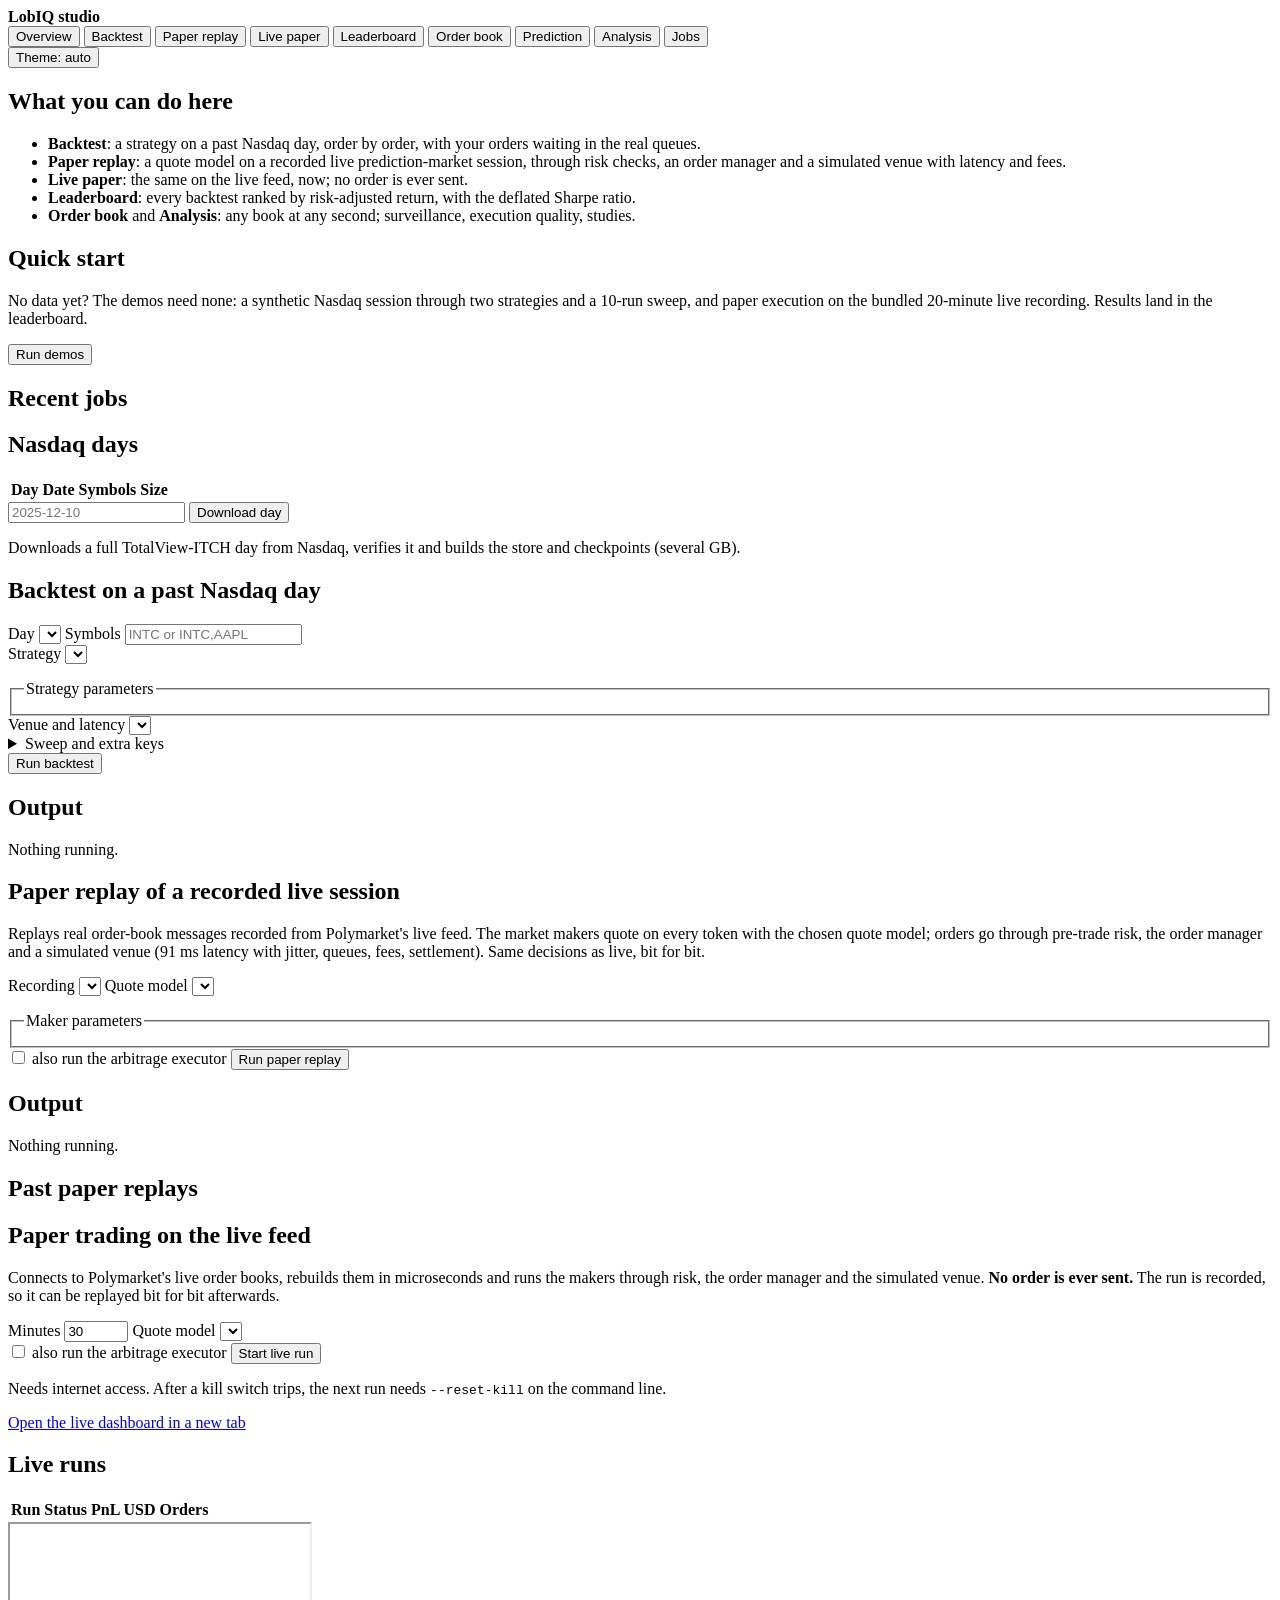
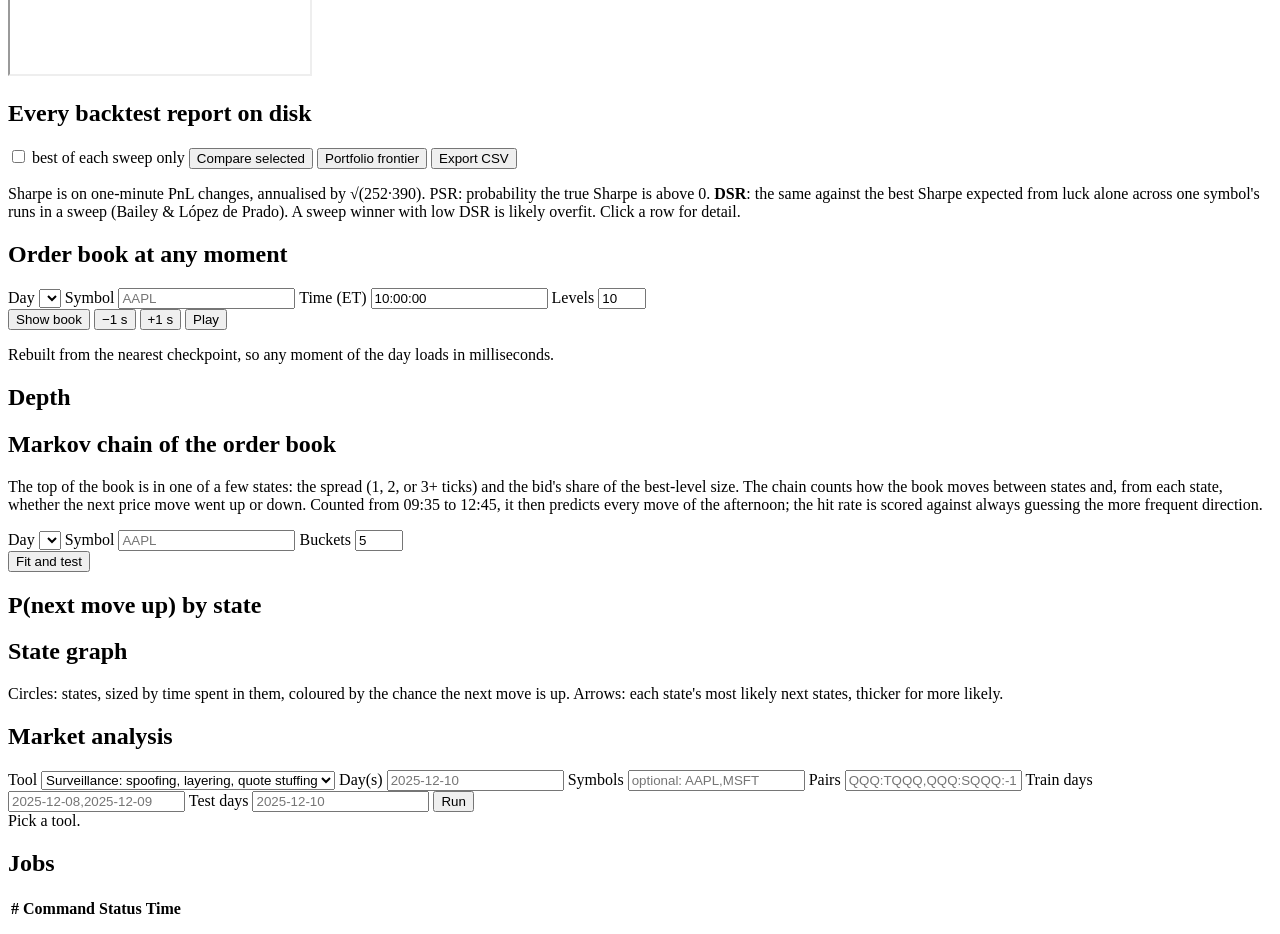
==== studio/static/index.html @ 7c045ea9 "Add a Markov chain of the book and a Markowitz portfolio frontier itch_markov fits state-to-directio" ====
<!doctype html>
<html lang="en">
<head>
<meta charset="utf-8">
<meta name="viewport" content="width=device-width,initial-scale=1">
<title>LobIQ studio</title>
<link rel="stylesheet" href="static/style.css">
</head>
<body>
<header>
  <strong class="brand">LobIQ <span class="muted">studio</span></strong>
  <nav id="tabs">
    <button data-tab="overview" class="on">Overview</button>
    <button data-tab="backtest">Backtest</button>
    <button data-tab="paper">Paper replay</button>
    <button data-tab="live">Live paper</button>
    <button data-tab="leaderboard">Leaderboard</button>
    <button data-tab="book">Order book</button>
    <button data-tab="predict">Prediction</button>
    <button data-tab="analysis">Analysis</button>
    <button data-tab="jobs">Jobs <span id="running" class="pill" hidden></span></button>
  </nav>
  <button type="button" id="theme" class="theme" title="Switch theme">Theme: auto</button>
</header>
<main>

<section id="overview" class="tab on">
  <div id="warn" class="banner" hidden></div>
  <div id="setup" class="panel" hidden>
    <h2>Build the tools first</h2>
    <p>The studio drives the C++ tools; until they are built it can only browse reports already on disk.
      The tools need Linux (or a Linux container). Pick one:</p>
    <ol class="steps">
      <li><b>No install:</b> open the repository in GitHub Codespaces (the badge in the README). The container builds
        everything; then run <code>hft demo &amp;&amp; hft studio</code> and open the forwarded port 8000.</li>
      <li><b>Windows:</b> <code>wsl --install -d Ubuntu</code>, restart, then inside Ubuntu:
        <code>sudo apt install g++ cmake ninja-build git curl zip unzip pkg-config libssl-dev python3</code>, clone the repo,
        set <code>VCPKG_ROOT</code> to a vcpkg checkout, <code>cmake --preset release &amp;&amp; cmake --build build/release</code>,
        <code>export PATH="$PWD/scripts:$PATH"</code>, <code>hft studio</code>. Windows' browser reaches it at http://127.0.0.1:8000/.</li>
      <li><b>Docker or Podman:</b> <code>docker run --rm -p 8000:8000 ghcr.io/yash-awasthi/lobiq hft studio --bind 0.0.0.0</code></li>
      <li><b>Linux:</b> the same cmake commands, or a release archive (<code>bin/hft studio</code>).</li>
    </ol>
  </div>
  <div class="cards" id="cards"></div>
  <div class="grid2">
    <div class="panel">
      <h2>What you can do here</h2>
      <ul class="plain guide">
        <li><b>Backtest</b>: a strategy on a past Nasdaq day, order by order, with your orders waiting in the real queues.</li>
        <li><b>Paper replay</b>: a quote model on a recorded live prediction-market session, through risk checks,
          an order manager and a simulated venue with latency and fees.</li>
        <li><b>Live paper</b>: the same on the live feed, now; no order is ever sent.</li>
        <li><b>Leaderboard</b>: every backtest ranked by risk-adjusted return, with the deflated Sharpe ratio.</li>
        <li><b>Order book</b> and <b>Analysis</b>: any book at any second; surveillance, execution quality, studies.</li>
      </ul>
    </div>
    <div class="panel">
      <h2>Quick start</h2>
      <p>No data yet? The demos need none: a synthetic Nasdaq session through two strategies and a 10-run sweep,
        and paper execution on the bundled 20-minute live recording. Results land in the leaderboard.</p>
      <button id="demo">Run demos</button>
      <h2>Recent jobs</h2>
      <ul id="recent" class="plain"></ul>
    </div>
  </div>
  <div class="panel">
    <h2>Nasdaq days</h2>
    <table id="days"><thead><tr><th>Day</th><th>Date</th><th class="n">Symbols</th><th class="n">Size</th><th></th></tr></thead><tbody></tbody></table>
    <form id="get-form" class="row">
      <input name="days" placeholder="2025-12-10" pattern="[0-9S,\-]+" required aria-label="Days to download">
      <button>Download day</button>
    </form>
    <p class="muted">Downloads a full TotalView-ITCH day from Nasdaq, verifies it and builds the store and checkpoints (several GB).</p>
  </div>
</section>

<section id="backtest" class="tab">
  <div class="grid2">
    <form id="bt-form" class="panel">
      <h2>Backtest on a past Nasdaq day</h2>
      <div class="row wrap">
        <label class="grow">Day <select name="day" required></select></label>
        <label class="grow">Symbols <input name="symbols" placeholder="INTC or INTC,AAPL" required pattern="[A-Za-z0-9.,]+"></label>
      </div>
      <label>Strategy <select name="strategy" required></select></label>
      <p id="strat-help" class="muted"></p>
      <label id="arg-label" hidden>Argument <input name="arg" placeholder="policy.bin"></label>
      <fieldset><legend>Strategy parameters</legend><div id="bt-params" class="params"></div></fieldset>
      <label>Venue and latency <select name="venue"></select></label>
      <details>
        <summary>Sweep and extra keys</summary>
        <label>Sweep <span class="muted">key=v1,v2,... one per line; every combination runs in parallel</span>
          <textarea name="sweeps" rows="2" placeholder="threshold=0.2,0.4,0.6&#10;size=100,200"></textarea></label>
        <label>Extra keys <span class="muted">key=value, one per line; override anything above</span>
          <textarea name="extra" rows="3" placeholder="max_position=1000&#10;hysteresis_ticks=1"></textarea></label>
      </details>
      <button>Run backtest</button>
    </form>
    <div class="panel">
      <h2>Output</h2>
      <div id="bt-status" class="muted">Nothing running.</div>
      <pre id="bt-log" class="log"></pre>
      <div id="bt-result"></div>
    </div>
  </div>
</section>

<section id="paper" class="tab">
  <div class="grid2">
    <form id="paper-form" class="panel">
      <h2>Paper replay of a recorded live session</h2>
      <p class="muted">Replays real order-book messages recorded from Polymarket's live feed. The market makers quote on
        every token with the chosen quote model; orders go through pre-trade risk, the order manager and a simulated venue
        (91 ms latency with jitter, queues, fees, settlement). Same decisions as live, bit for bit.</p>
      <label>Recording <select name="recording" required></select></label>
      <label>Quote model <select name="quoter"></select></label>
      <p id="quoter-help" class="muted"></p>
      <fieldset><legend>Maker parameters</legend><div id="paper-params" class="params"></div></fieldset>
      <label class="inline"><input type="checkbox" name="arb"> also run the arbitrage executor</label>
      <button>Run paper replay</button>
    </form>
    <div class="panel">
      <h2>Output</h2>
      <div id="paper-status" class="muted">Nothing running.</div>
      <pre id="paper-log" class="log"></pre>
      <div id="paper-result"></div>
    </div>
  </div>
  <div class="panel">
    <h2>Past paper replays</h2>
    <div class="scroll" id="paper-list"></div>
  </div>
</section>

<section id="live" class="tab">
  <div class="grid2">
    <form id="live-form" class="panel">
      <h2>Paper trading on the live feed</h2>
      <p>Connects to Polymarket's live order books, rebuilds them in microseconds and runs the makers through risk, the
        order manager and the simulated venue. <b>No order is ever sent.</b> The run is recorded, so it can be replayed
        bit for bit afterwards.</p>
      <div class="row wrap">
        <label>Minutes <input name="minutes" type="number" min="1" max="1440" value="30"></label>
        <label class="grow">Quote model <select name="quoter"></select></label>
      </div>
      <label class="inline"><input type="checkbox" name="arb"> also run the arbitrage executor</label>
      <button>Start live run</button>
      <p class="muted">Needs internet access. After a kill switch trips, the next run needs <code>--reset-kill</code> on the command line.</p>
      <p><a href="http://127.0.0.1:8088/" target="_blank" rel="noopener">Open the live dashboard in a new tab</a></p>
    </form>
    <div class="panel">
      <h2>Live runs</h2>
      <table id="runs"><thead><tr><th>Run</th><th>Status</th><th class="n">PnL USD</th><th class="n">Orders</th><th></th></tr></thead><tbody></tbody></table>
    </div>
  </div>
  <div class="panel"><iframe id="dash" title="live dashboard" src="about:blank"></iframe></div>
</section>

<section id="leaderboard" class="tab">
  <div class="panel">
    <div class="row between">
      <h2>Every backtest report on disk</h2>
      <div class="row">
        <label class="inline"><input type="checkbox" id="lb-best"> best of each sweep only</label>
        <button type="button" id="lb-compare">Compare selected</button>
        <button type="button" id="lb-frontier">Portfolio frontier</button>
        <button type="button" id="lb-csv">Export CSV</button>
      </div>
    </div>
    <p class="muted">Sharpe is on one-minute PnL changes, annualised by &radic;(252&middot;390). PSR: probability the true
      Sharpe is above 0. <b>DSR</b>: the same against the best Sharpe expected from luck alone across one symbol's
      runs in a sweep (Bailey &amp; L&oacute;pez de Prado). A sweep winner with low DSR is likely overfit. Click a row for detail.</p>
    <div class="scroll" id="lb-wrap"></div>
  </div>
  <div id="compare" class="panel" hidden></div>
  <div id="frontier" class="panel" hidden></div>
  <div id="detail" class="panel" hidden></div>
</section>

<section id="book" class="tab">
  <div class="grid2">
    <form id="book-form" class="panel">
      <h2>Order book at any moment</h2>
      <label>Day <select name="day" required></select></label>
      <label>Symbol <input name="symbol" placeholder="AAPL" required pattern="[A-Za-z0-9.]+"></label>
      <label>Time (ET) <input name="time" value="10:00:00" required pattern="\d{2}:\d{2}:\d{2}(\.\d{1,9})?"></label>
      <label>Levels <input name="levels" type="number" min="1" max="99" value="10"></label>
      <div class="row">
        <button>Show book</button>
        <button type="button" id="book-prev" title="one second earlier">&minus;1 s</button>
        <button type="button" id="book-next" title="one second later">+1 s</button>
        <button type="button" id="book-play">Play</button>
      </div>
      <p class="muted">Rebuilt from the nearest checkpoint, so any moment of the day loads in milliseconds.</p>
    </form>
    <div class="panel">
      <h2 id="book-title">Depth</h2>
      <p id="book-header" class="muted"></p>
      <div id="ladder"></div>
      <div id="book-stats" class="cards small"></div>
    </div>
  </div>
</section>

<section id="predict" class="tab">
  <div class="grid2">
    <form id="mk-form" class="panel">
      <h2>Markov chain of the order book</h2>
      <p class="muted">The top of the book is in one of a few states: the spread (1, 2, or 3+ ticks) and the bid's
        share of the best-level size. The chain counts how the book moves between states and, from each state,
        whether the next price move went up or down. Counted from 09:35 to 12:45, it then predicts every move of
        the afternoon; the hit rate is scored against always guessing the more frequent direction.</p>
      <div class="row wrap">
        <label class="grow">Day <select name="day" required></select></label>
        <label class="grow">Symbol <input name="symbol" placeholder="AAPL" required pattern="[A-Za-z0-9.]+"></label>
        <label>Buckets <input name="buckets" type="number" min="2" max="20" value="5"></label>
      </div>
      <button>Fit and test</button>
      <div id="mk-cards" class="cards small"></div>
    </form>
    <div class="panel">
      <h2>P(next move up) by state</h2>
      <div id="mk-heat"></div>
    </div>
  </div>
  <div class="panel">
    <h2>State graph</h2>
    <p class="muted">Circles: states, sized by time spent in them, coloured by the chance the next move is up.
      Arrows: each state's most likely next states, thicker for more likely.</p>
    <div id="mk-graph"></div>
  </div>
</section>

<section id="analysis" class="tab">
  <form id="an-form" class="panel">
    <h2>Market analysis</h2>
    <div class="row wrap">
      <label>Tool <select name="kind">
        <option value="surveil">Surveillance: spoofing, layering, quote stuffing</option>
        <option value="bestex">Execution quality (Rule 605 style)</option>
        <option value="replay">Replay every book, check invariants</option>
        <option value="leadlag">Lead-lag between products</option>
        <option value="study">Microstructure study, out of sample</option>
      </select></label>
      <label data-for="surveil bestex replay leadlag">Day(s) <input name="day" placeholder="2025-12-10"></label>
      <label data-for="surveil bestex">Symbols <input name="symbols" placeholder="optional: AAPL,MSFT"></label>
      <label data-for="leadlag">Pairs <input name="pairs" placeholder="QQQ:TQQQ,QQQ:SQQQ:-1"></label>
      <label data-for="study">Train days <input name="train" placeholder="2025-12-08,2025-12-09"></label>
      <label data-for="study">Test days <input name="test" placeholder="2025-12-10"></label>
      <button>Run</button>
    </div>
  </form>
  <div class="panel">
    <div id="an-status" class="muted">Pick a tool.</div>
    <div id="an-out" class="md"></div>
  </div>
</section>

<section id="jobs" class="tab">
  <div class="panel">
    <h2>Jobs</h2>
    <table id="jobtable"><thead><tr><th>#</th><th>Command</th><th>Status</th><th class="n">Time</th><th></th></tr></thead><tbody></tbody></table>
    <pre id="job-log" class="log"></pre>
  </div>
</section>

</main>
<script src="static/app.js"></script>
</body>
</html>
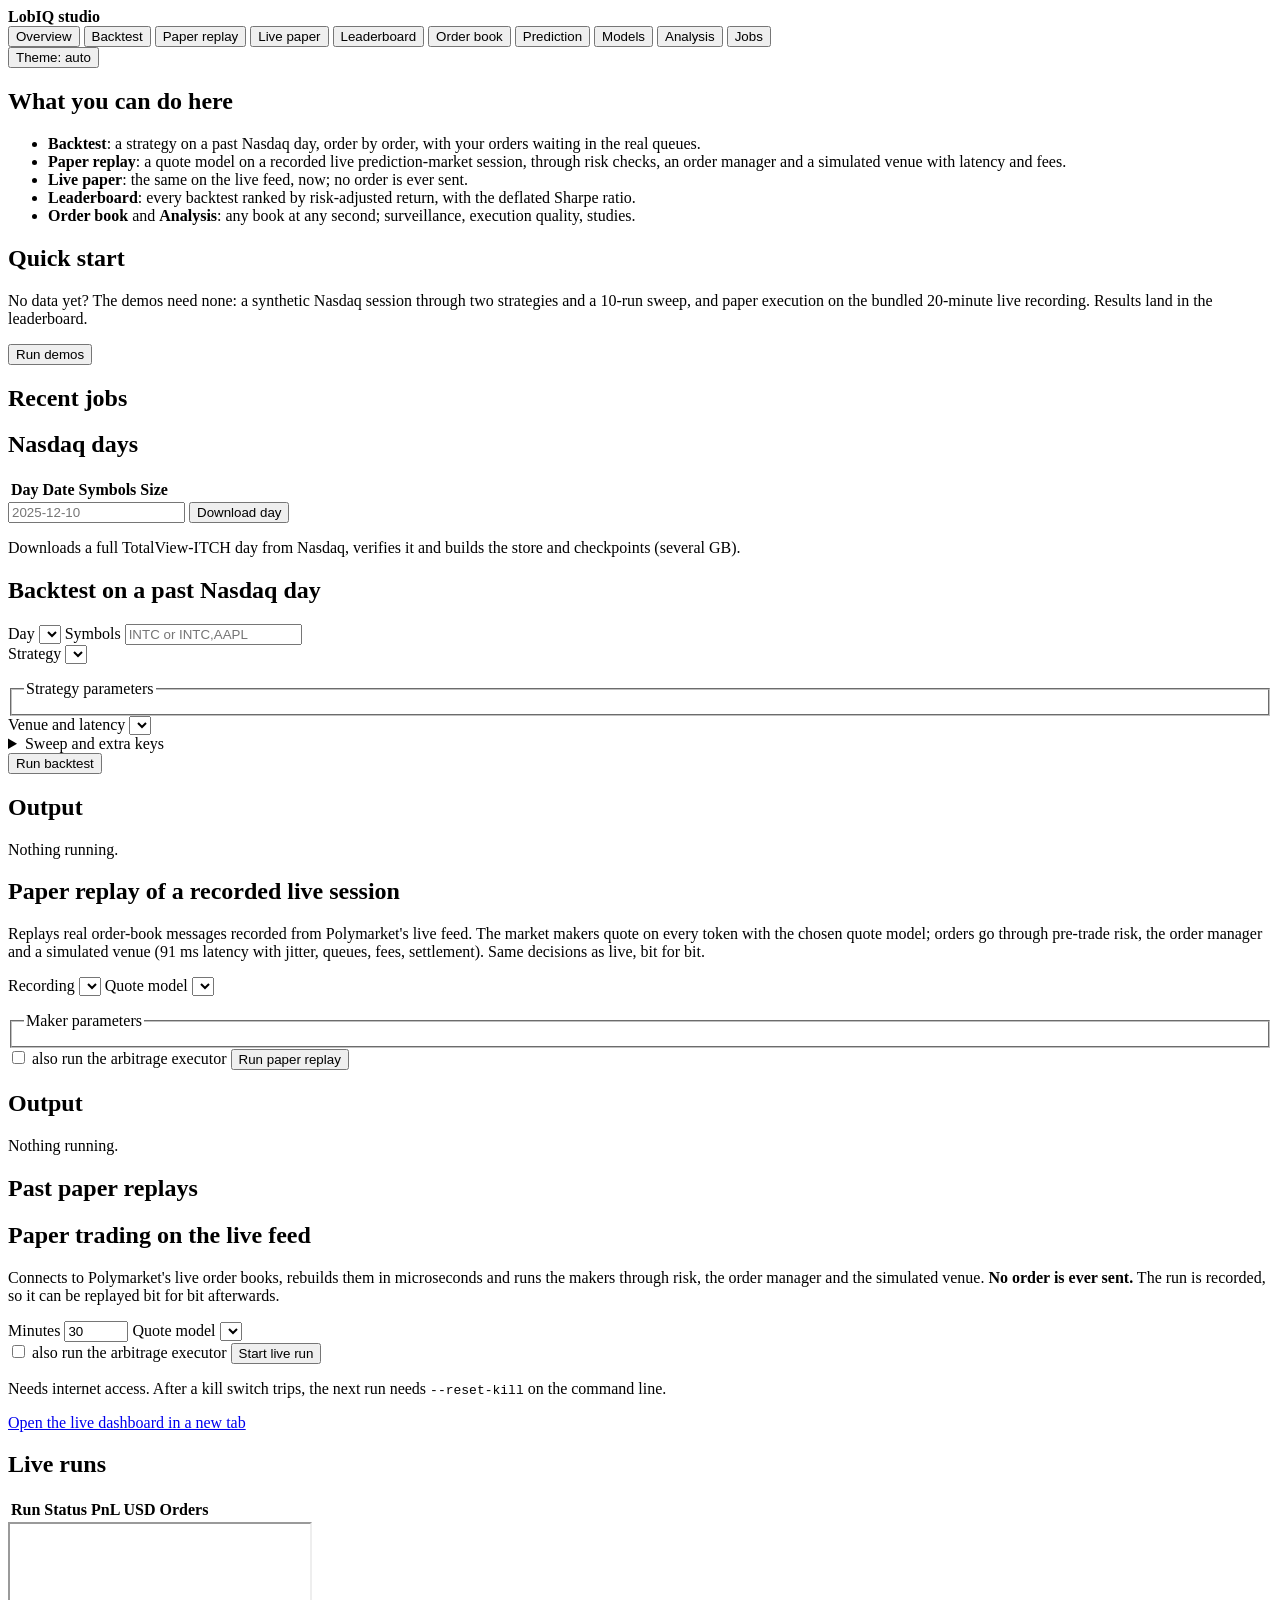
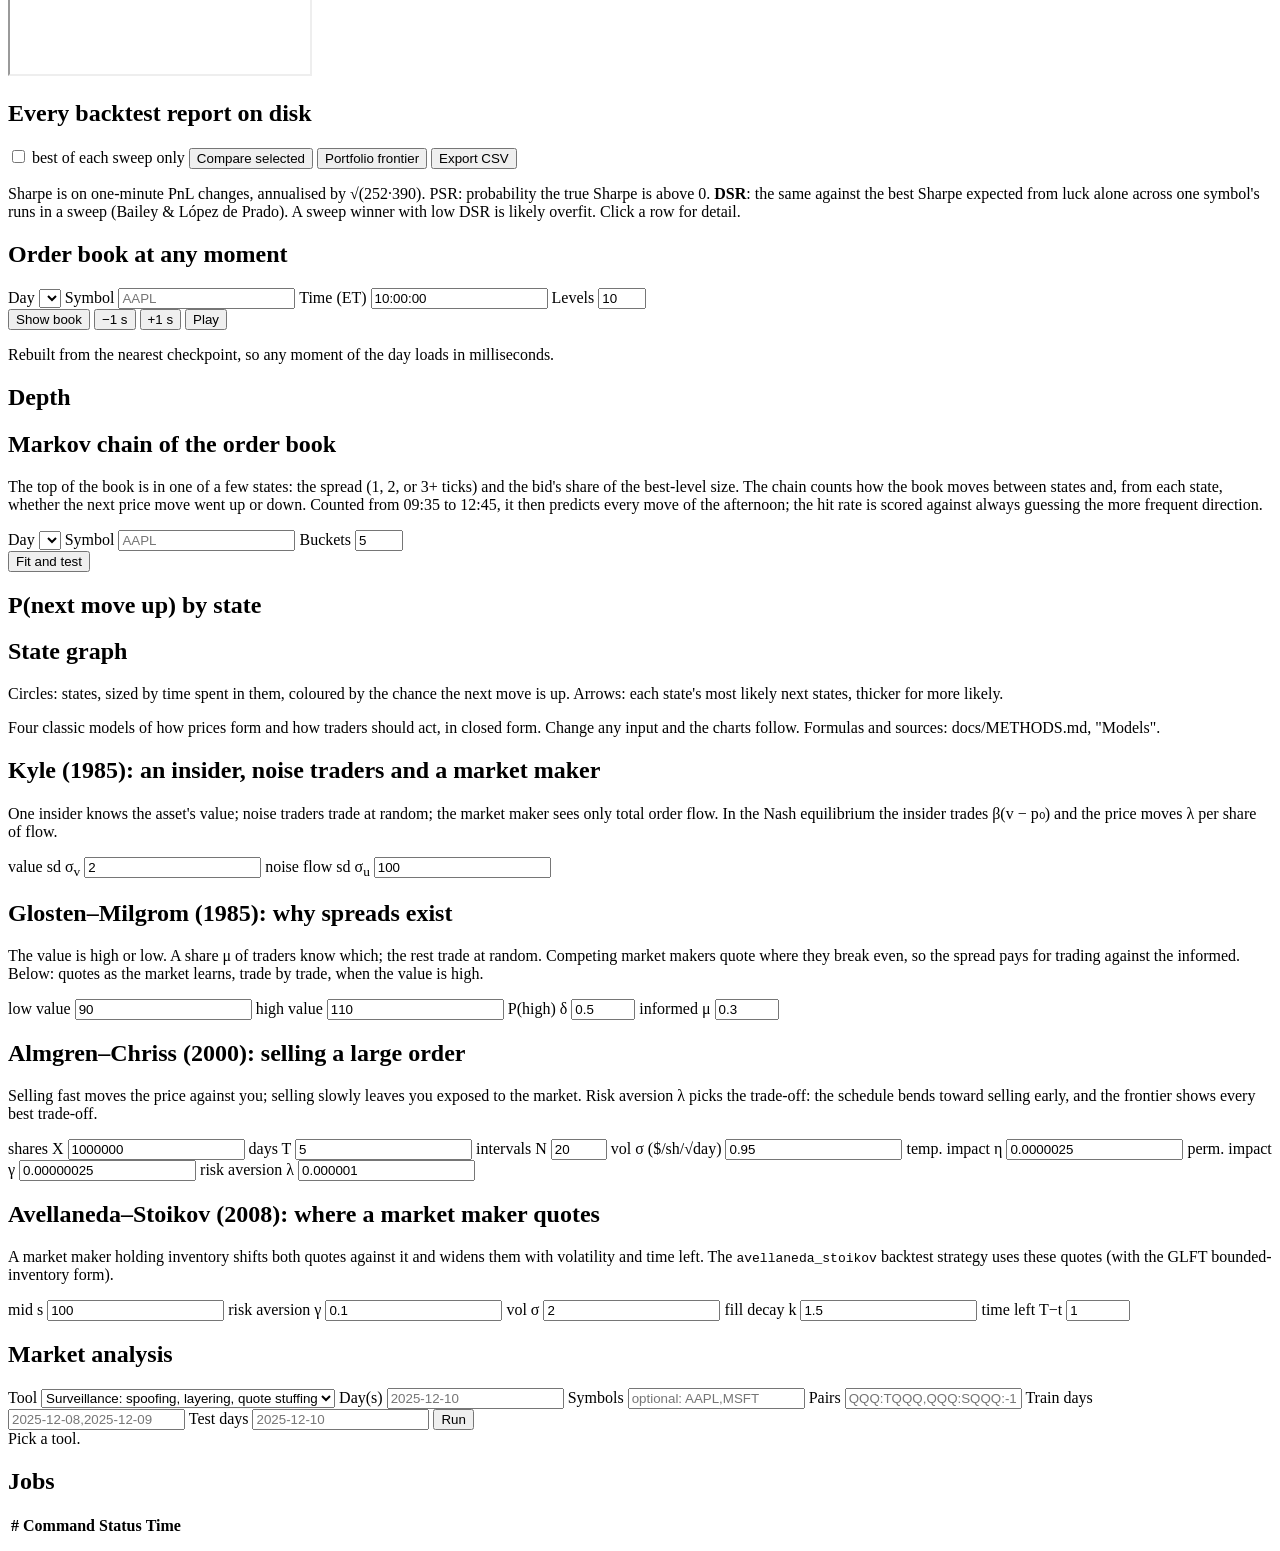
==== commit 397ae70c: "Rename the command to lobiq and add a Models tab Docs and UI say LobIQ (hft still works). Kyle, Glos" ====
--- a/studio/static/index.html
+++ b/studio/static/index.html
@@ -17,6 +17,7 @@
     <button data-tab="leaderboard">Leaderboard</button>
     <button data-tab="book">Order book</button>
     <button data-tab="predict">Prediction</button>
+    <button data-tab="models">Models</button>
     <button data-tab="analysis">Analysis</button>
     <button data-tab="jobs">Jobs <span id="running" class="pill" hidden></span></button>
   </nav>
@@ -32,13 +33,13 @@
       The tools need Linux (or a Linux container). Pick one:</p>
     <ol class="steps">
       <li><b>No install:</b> open the repository in GitHub Codespaces (the badge in the README). The container builds
-        everything; then run <code>hft demo &amp;&amp; hft studio</code> and open the forwarded port 8000.</li>
+        everything; then run <code>lobiq demo &amp;&amp; lobiq studio</code> and open the forwarded port 8000.</li>
       <li><b>Windows:</b> <code>wsl --install -d Ubuntu</code>, restart, then inside Ubuntu:
         <code>sudo apt install g++ cmake ninja-build git curl zip unzip pkg-config libssl-dev python3</code>, clone the repo,
         set <code>VCPKG_ROOT</code> to a vcpkg checkout, <code>cmake --preset release &amp;&amp; cmake --build build/release</code>,
-        <code>export PATH="$PWD/scripts:$PATH"</code>, <code>hft studio</code>. Windows' browser reaches it at http://127.0.0.1:8000/.</li>
-      <li><b>Docker or Podman:</b> <code>docker run --rm -p 8000:8000 ghcr.io/yash-awasthi/lobiq hft studio --bind 0.0.0.0</code></li>
-      <li><b>Linux:</b> the same cmake commands, or a release archive (<code>bin/hft studio</code>).</li>
+        <code>export PATH="$PWD/scripts:$PATH"</code>, <code>lobiq studio</code>. Windows' browser reaches it at http://127.0.0.1:8000/.</li>
+      <li><b>Docker or Podman:</b> <code>docker run --rm -p 8000:8000 ghcr.io/yash-awasthi/lobiq lobiq studio --bind 0.0.0.0</code></li>
+      <li><b>Linux:</b> the same cmake commands, or a release archive (<code>bin/lobiq studio</code>).</li>
     </ol>
   </div>
   <div class="cards" id="cards"></div>
@@ -228,6 +229,56 @@
     <p class="muted">Circles: states, sized by time spent in them, coloured by the chance the next move is up.
       Arrows: each state's most likely next states, thicker for more likely.</p>
     <div id="mk-graph"></div>
+  </div>
+</section>
+
+<section id="models" class="tab">
+  <p class="muted">Four classic models of how prices form and how traders should act, in closed form. Change any input
+    and the charts follow. Formulas and sources: docs/METHODS.md, "Models".</p>
+  <div class="grid2 even">
+    <form class="panel model" id="m-kyle">
+      <h2>Kyle (1985): an insider, noise traders and a market maker</h2>
+      <p class="muted">One insider knows the asset's value; noise traders trade at random; the market maker sees only total
+        order flow. In the Nash equilibrium the insider trades &beta;(v &minus; p&#8320;) and the price moves &lambda; per share of flow.</p>
+      <div class="params"><label>value sd &sigma;<sub>v</sub> <input name="sv" type="number" step="0.1" min="0.1" value="2"></label>
+        <label>noise flow sd &sigma;<sub>u</sub> <input name="su" type="number" step="10" min="1" value="100"></label></div>
+      <div class="cards small out"></div><div class="chart"></div>
+    </form>
+    <form class="panel model" id="m-gm">
+      <h2>Glosten&ndash;Milgrom (1985): why spreads exist</h2>
+      <p class="muted">The value is high or low. A share &mu; of traders know which; the rest trade at random. Competing market
+        makers quote where they break even, so the spread pays for trading against the informed. Below: quotes as the
+        market learns, trade by trade, when the value is high.</p>
+      <div class="params"><label>low value <input name="vl" type="number" value="90"></label>
+        <label>high value <input name="vh" type="number" value="110"></label>
+        <label>P(high) &delta; <input name="delta" type="number" step="0.05" min="0.01" max="0.99" value="0.5"></label>
+        <label>informed &mu; <input name="mu" type="number" step="0.05" min="0" max="1" value="0.3"></label></div>
+      <div class="cards small out"></div><div class="chart"></div>
+    </form>
+    <form class="panel model" id="m-ac">
+      <h2>Almgren&ndash;Chriss (2000): selling a large order</h2>
+      <p class="muted">Selling fast moves the price against you; selling slowly leaves you exposed to the market. Risk aversion
+        &lambda; picks the trade-off: the schedule bends toward selling early, and the frontier shows every best trade-off.</p>
+      <div class="params"><label>shares X <input name="X" type="number" step="100000" min="1000" value="1000000"></label>
+        <label>days T <input name="T" type="number" step="1" min="1" value="5"></label>
+        <label>intervals N <input name="N" type="number" step="1" min="2" max="200" value="20"></label>
+        <label>vol &sigma; ($/sh/&radic;day) <input name="sigma" type="number" step="0.05" value="0.95"></label>
+        <label>temp. impact &eta; <input name="eta" type="number" step="0.0000005" value="0.0000025"></label>
+        <label>perm. impact &gamma; <input name="gamma" type="number" step="0.00000005" value="0.00000025"></label>
+        <label>risk aversion &lambda; <input name="lambda" type="number" step="0.000001" value="0.000001"></label></div>
+      <div class="cards small out"></div><div class="chart"></div><div class="chart2"></div>
+    </form>
+    <form class="panel model" id="m-as">
+      <h2>Avellaneda&ndash;Stoikov (2008): where a market maker quotes</h2>
+      <p class="muted">A market maker holding inventory shifts both quotes against it and widens them with volatility and time
+        left. The <code>avellaneda_stoikov</code> backtest strategy uses these quotes (with the GLFT bounded-inventory form).</p>
+      <div class="params"><label>mid s <input name="s" type="number" value="100"></label>
+        <label>risk aversion &gamma; <input name="gamma" type="number" step="0.05" min="0.01" value="0.1"></label>
+        <label>vol &sigma; <input name="sigma" type="number" step="0.1" min="0" value="2"></label>
+        <label>fill decay k <input name="k" type="number" step="0.1" min="0.1" value="1.5"></label>
+        <label>time left T&minus;t <input name="tl" type="number" step="0.05" min="0" max="1" value="1"></label></div>
+      <div class="cards small out"></div><div class="chart"></div>
+    </form>
   </div>
 </section>
 
@@ -265,6 +316,7 @@
 </section>
 
 </main>
+<script src="static/models.js"></script>
 <script src="static/app.js"></script>
 </body>
 </html>
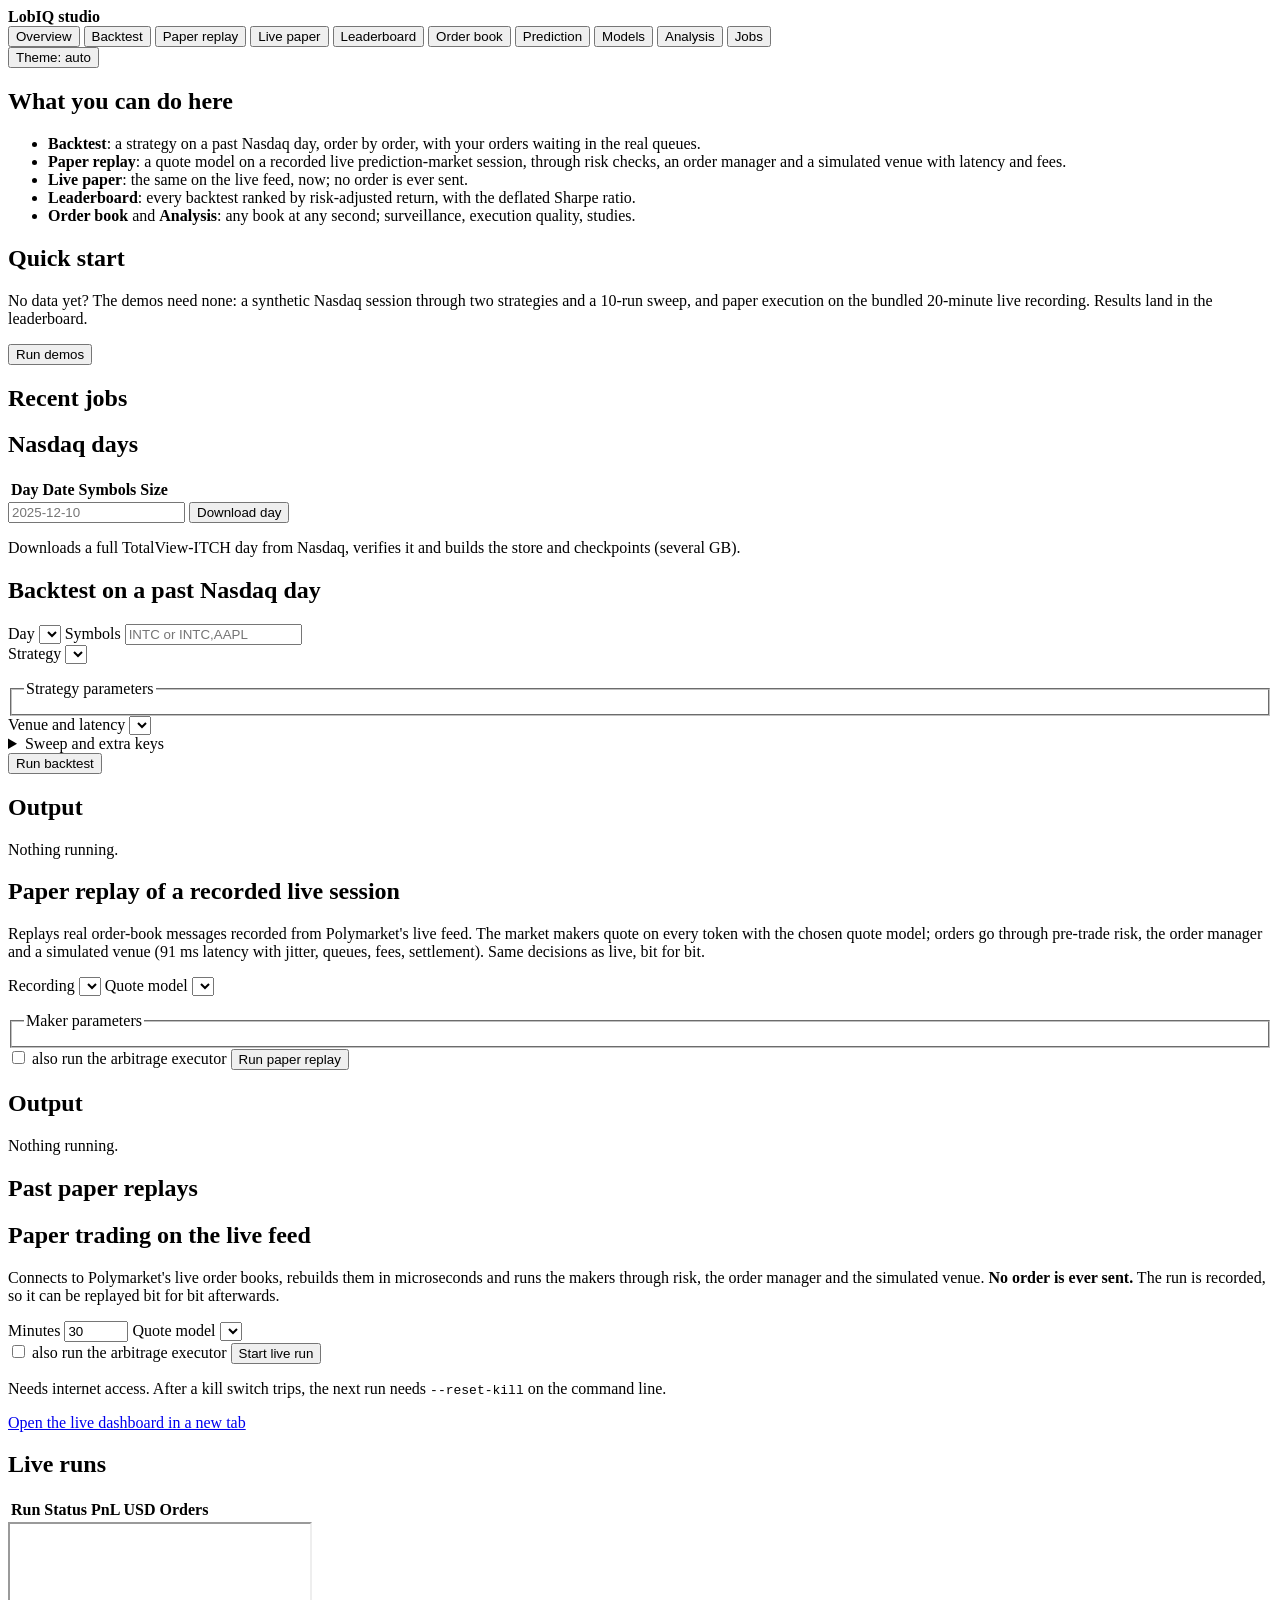
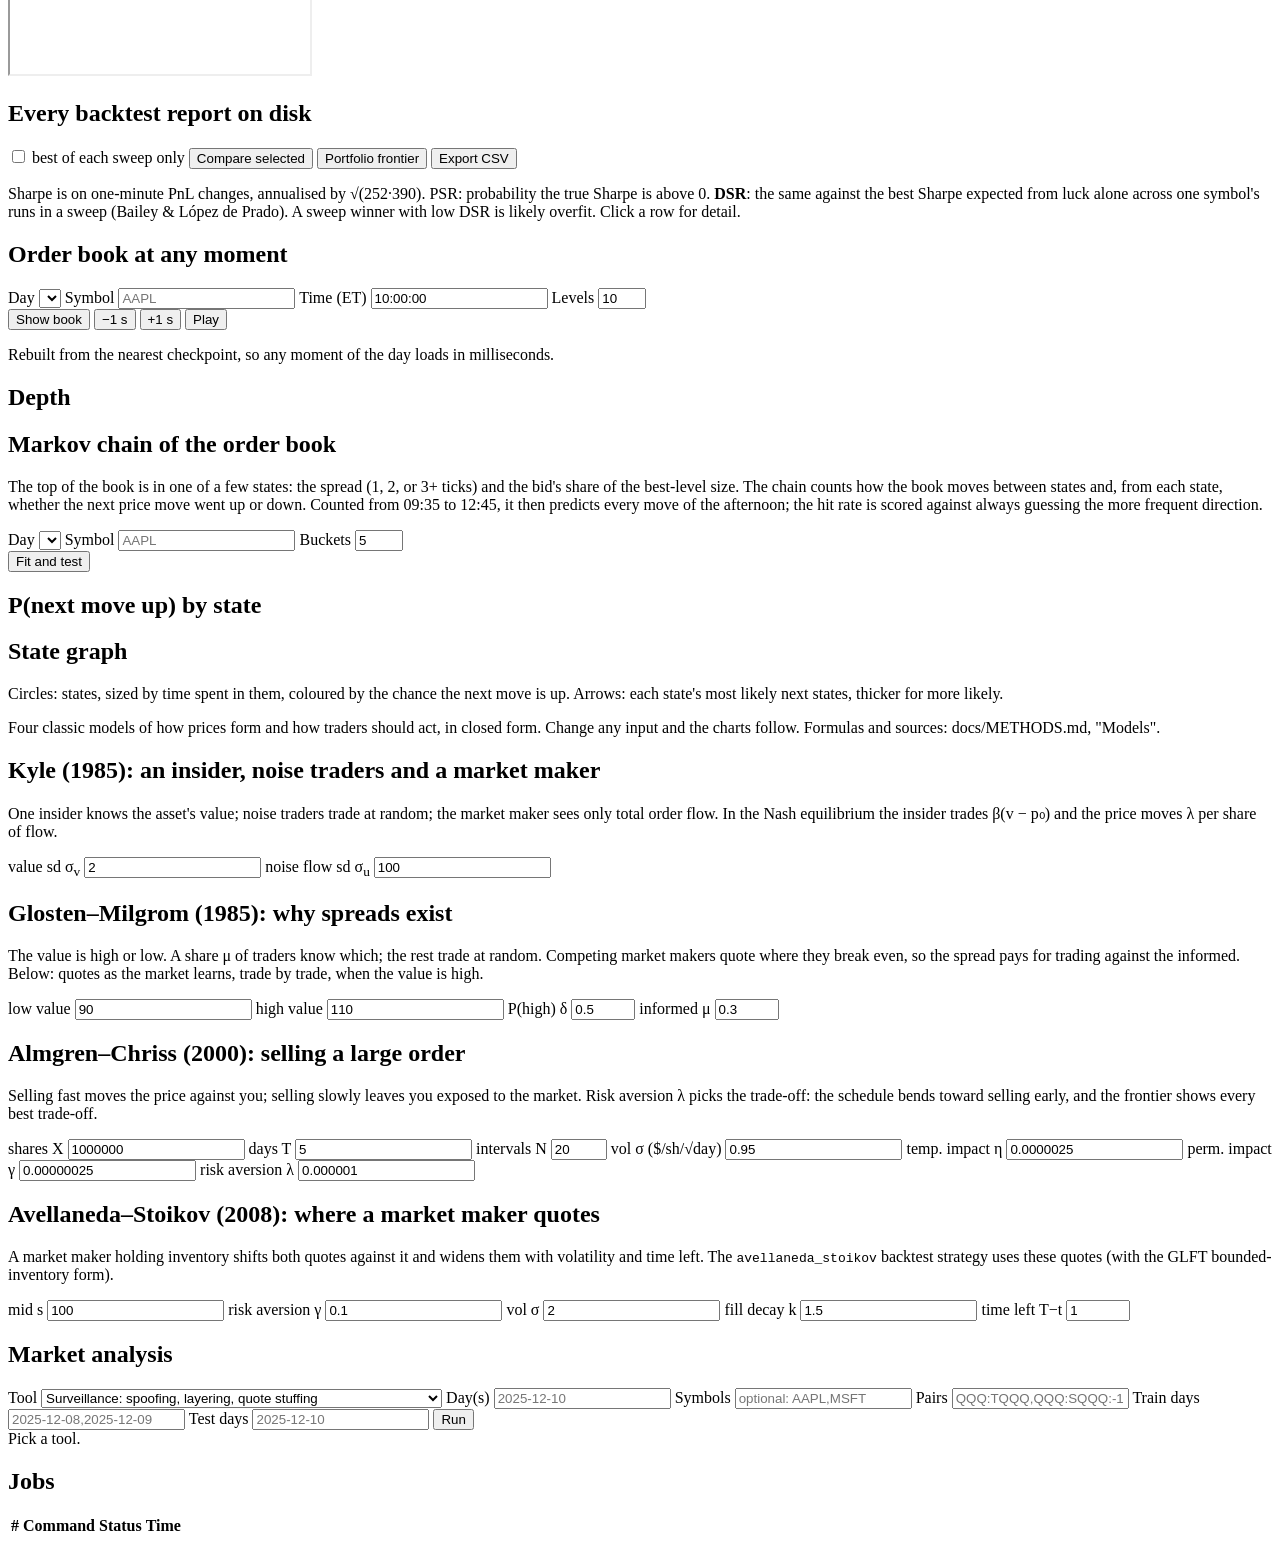
==== commit cd11ac44: "Add multi-level OFI and cross-impact (Cont, Cucuringu and Zhang 2023) itch_mlofi compares best-level" ====
--- a/studio/static/index.html
+++ b/studio/static/index.html
@@ -292,9 +292,10 @@
         <option value="replay">Replay every book, check invariants</option>
         <option value="leadlag">Lead-lag between products</option>
         <option value="study">Microstructure study, out of sample</option>
+        <option value="mlofi">Multi-level OFI and cross-impact (Cont, Cucuringu, Zhang 2023)</option>
       </select></label>
-      <label data-for="surveil bestex replay leadlag">Day(s) <input name="day" placeholder="2025-12-10"></label>
-      <label data-for="surveil bestex">Symbols <input name="symbols" placeholder="optional: AAPL,MSFT"></label>
+      <label data-for="surveil bestex replay leadlag mlofi">Day(s) <input name="day" placeholder="2025-12-10"></label>
+      <label data-for="surveil bestex mlofi">Symbols <input name="symbols" placeholder="optional: AAPL,MSFT"></label>
       <label data-for="leadlag">Pairs <input name="pairs" placeholder="QQQ:TQQQ,QQQ:SQQQ:-1"></label>
       <label data-for="study">Train days <input name="train" placeholder="2025-12-08,2025-12-09"></label>
       <label data-for="study">Test days <input name="test" placeholder="2025-12-10"></label>
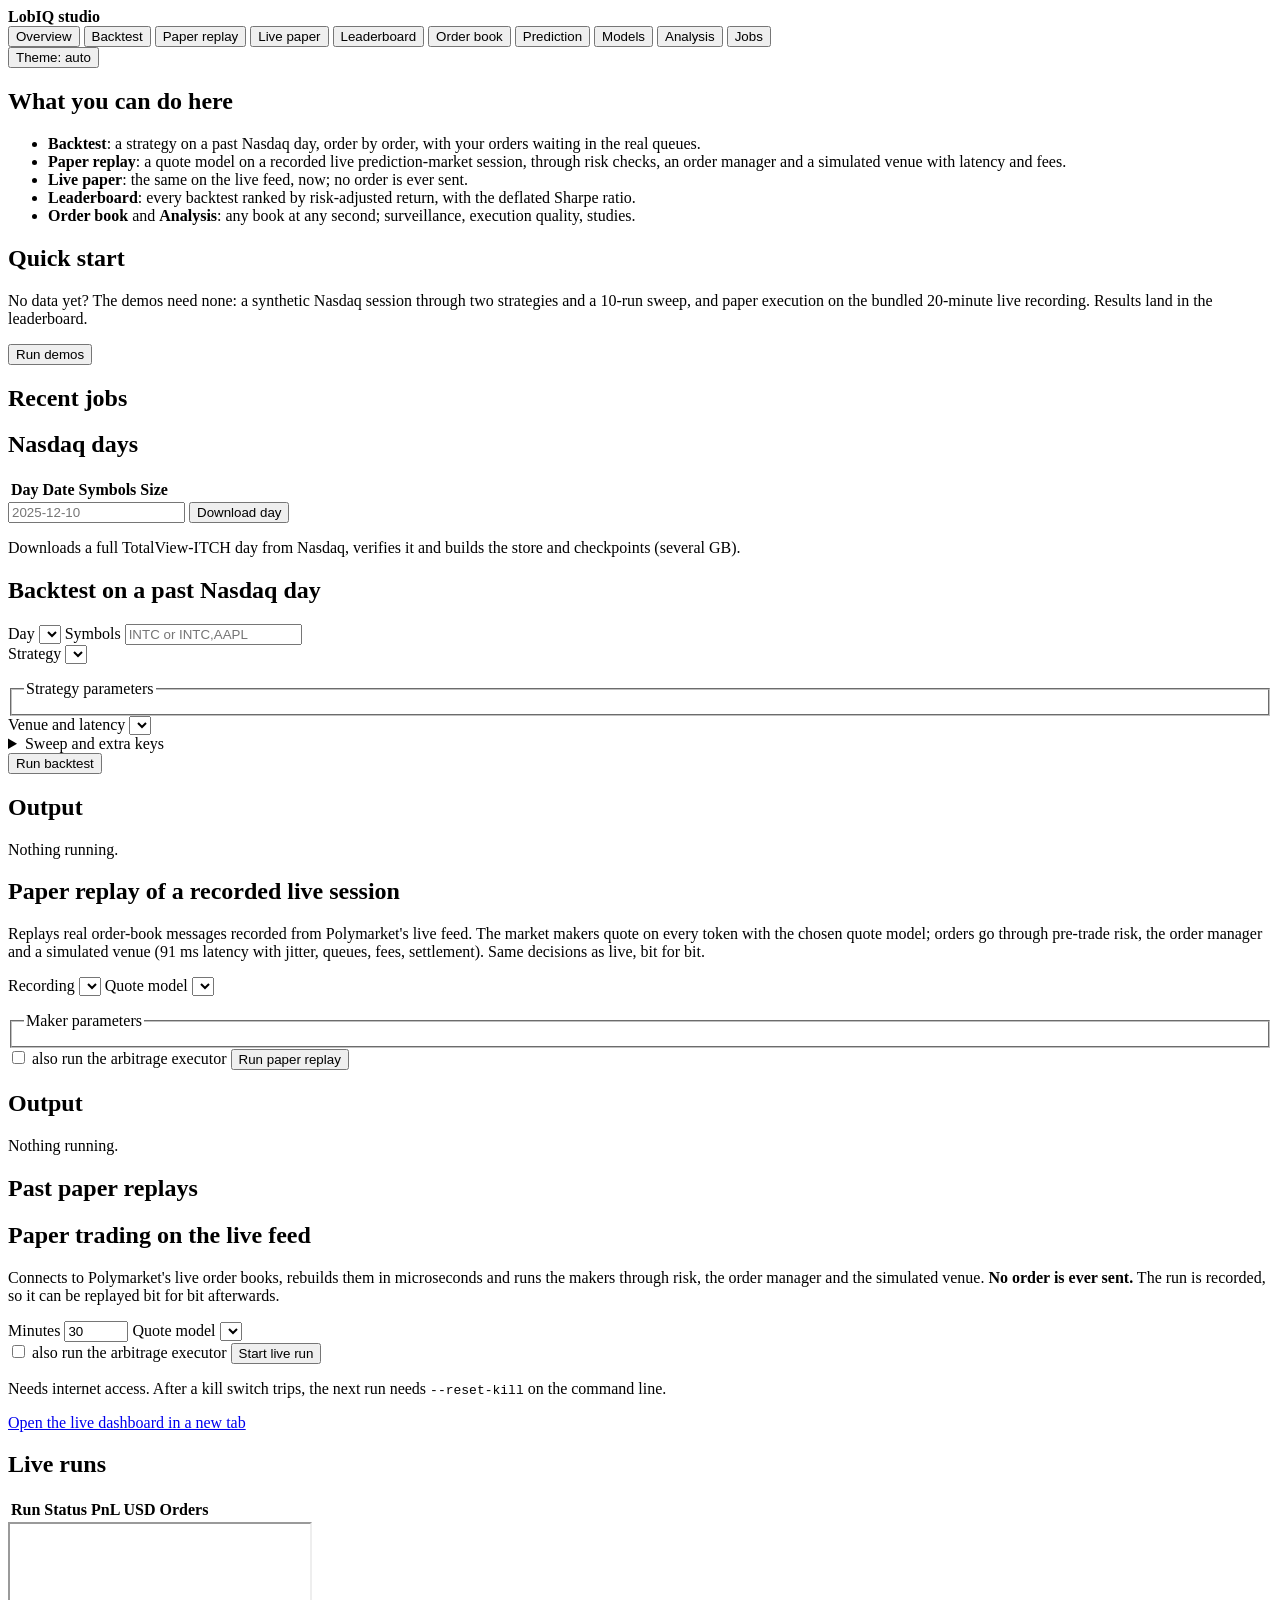
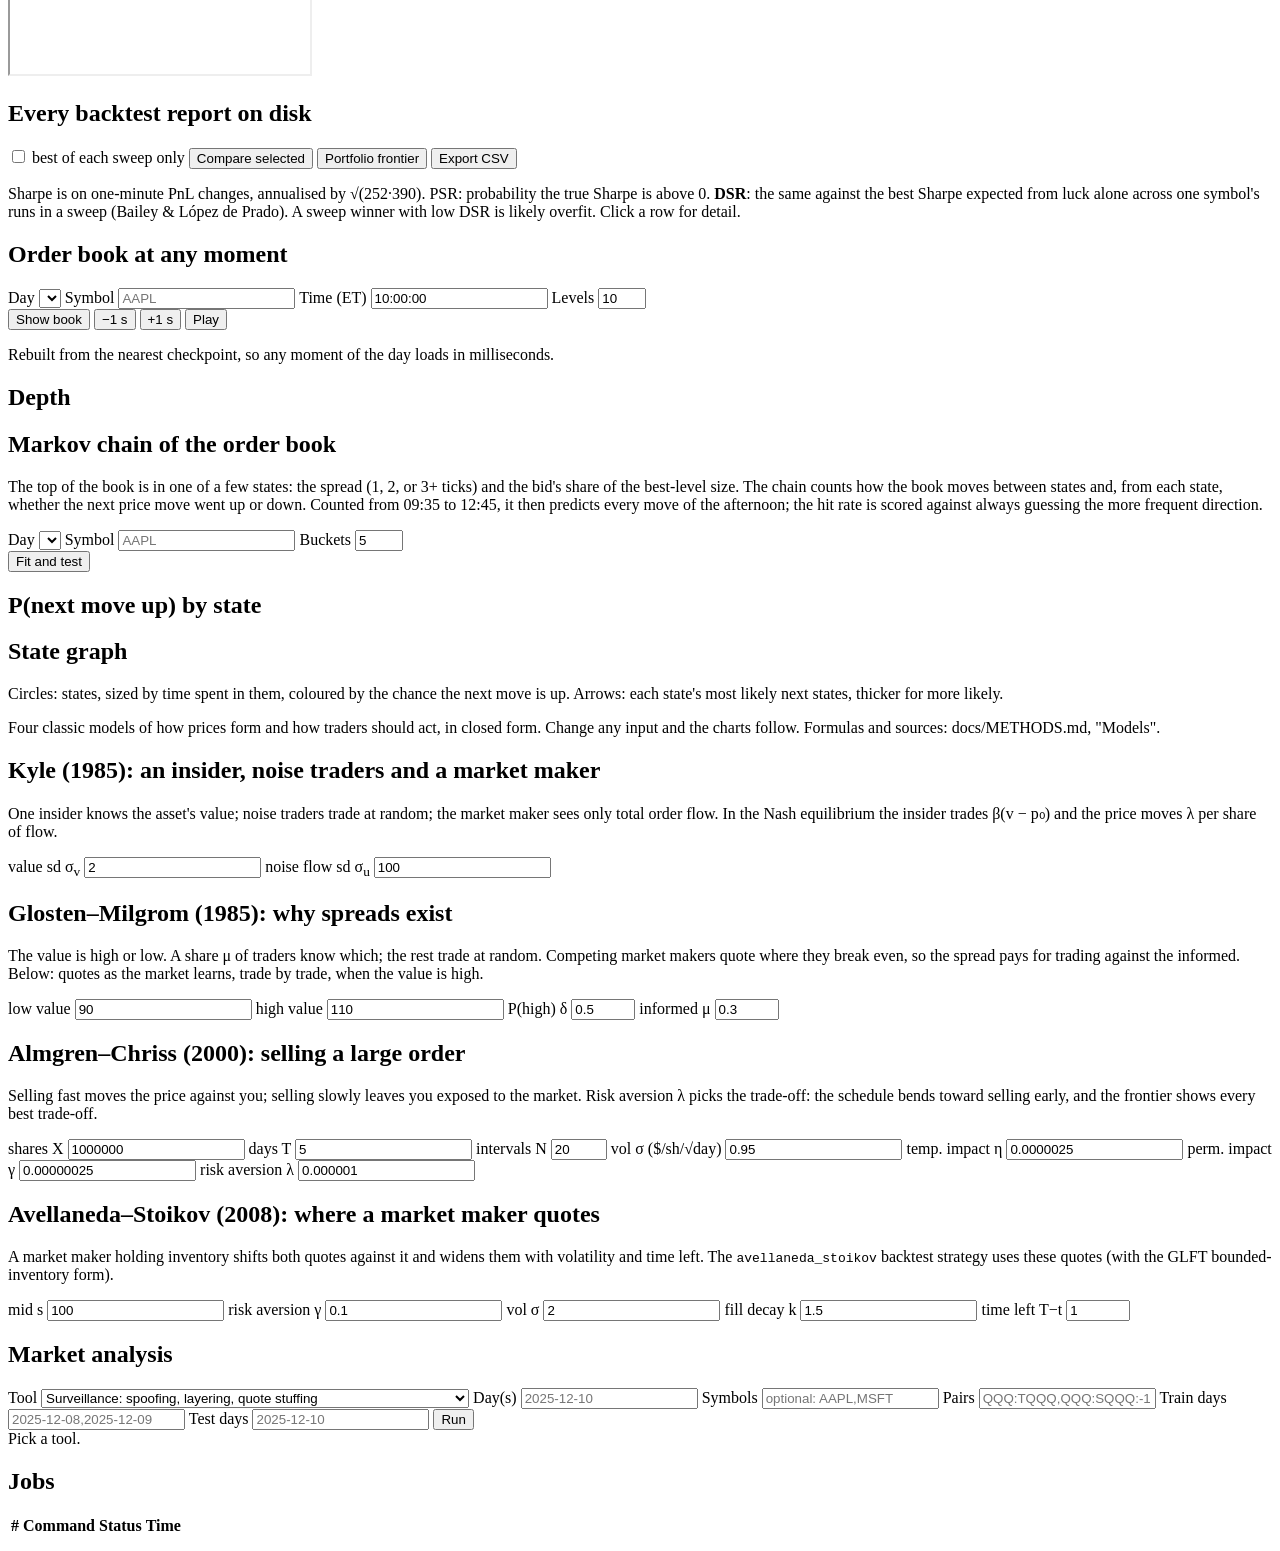
==== commit 639ecdf4: "Export stored ITCH days in LOBSTER format itch_lobster writes the message and orderbook files the de" ====
--- a/studio/static/index.html
+++ b/studio/static/index.html
@@ -293,9 +293,10 @@
         <option value="leadlag">Lead-lag between products</option>
         <option value="study">Microstructure study, out of sample</option>
         <option value="mlofi">Multi-level OFI and cross-impact (Cont, Cucuringu, Zhang 2023)</option>
+        <option value="lobster">Export to LOBSTER format (for LOBCAST, LOBFrame, DeepMarket)</option>
       </select></label>
-      <label data-for="surveil bestex replay leadlag mlofi">Day(s) <input name="day" placeholder="2025-12-10"></label>
-      <label data-for="surveil bestex mlofi">Symbols <input name="symbols" placeholder="optional: AAPL,MSFT"></label>
+      <label data-for="surveil bestex replay leadlag mlofi lobster">Day(s) <input name="day" placeholder="2025-12-10"></label>
+      <label data-for="surveil bestex mlofi lobster">Symbols <input name="symbols" placeholder="optional: AAPL,MSFT"></label>
       <label data-for="leadlag">Pairs <input name="pairs" placeholder="QQQ:TQQQ,QQQ:SQQQ:-1"></label>
       <label data-for="study">Train days <input name="train" placeholder="2025-12-08,2025-12-09"></label>
       <label data-for="study">Test days <input name="test" placeholder="2025-12-10"></label>
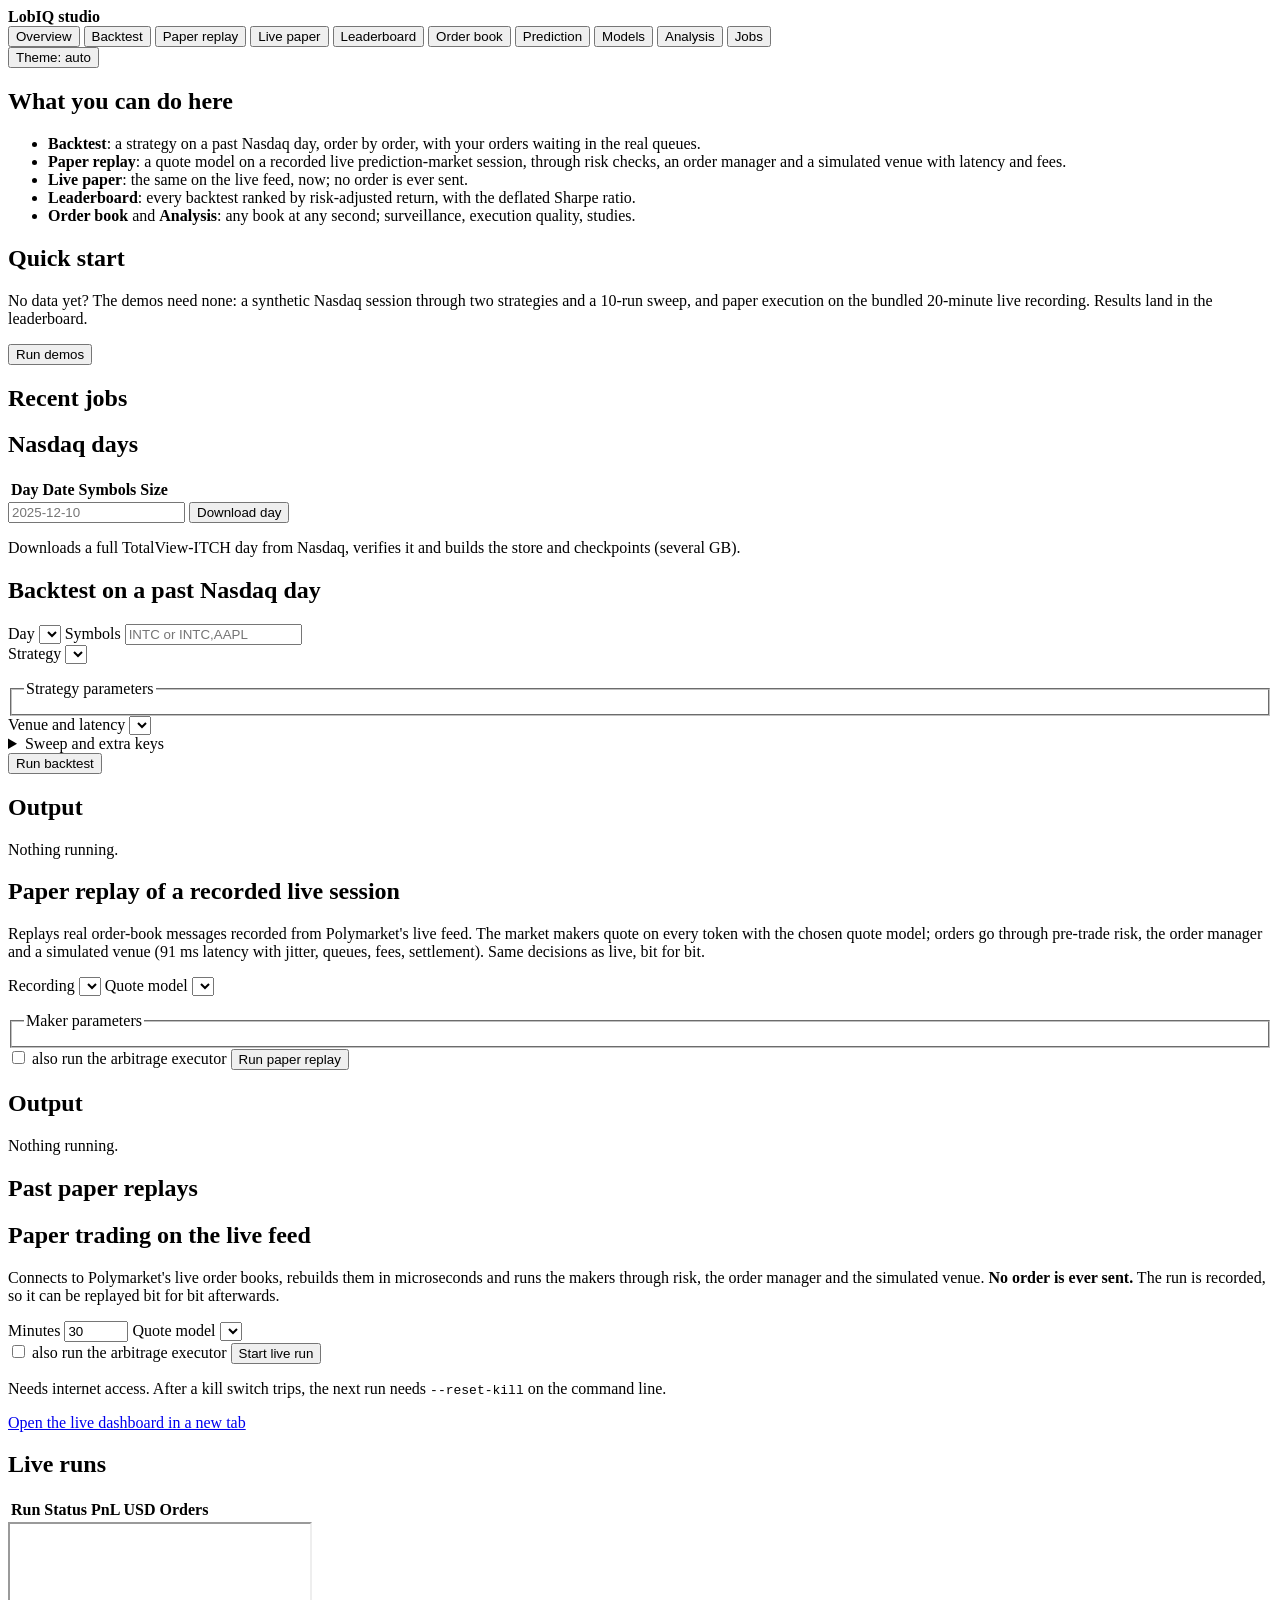
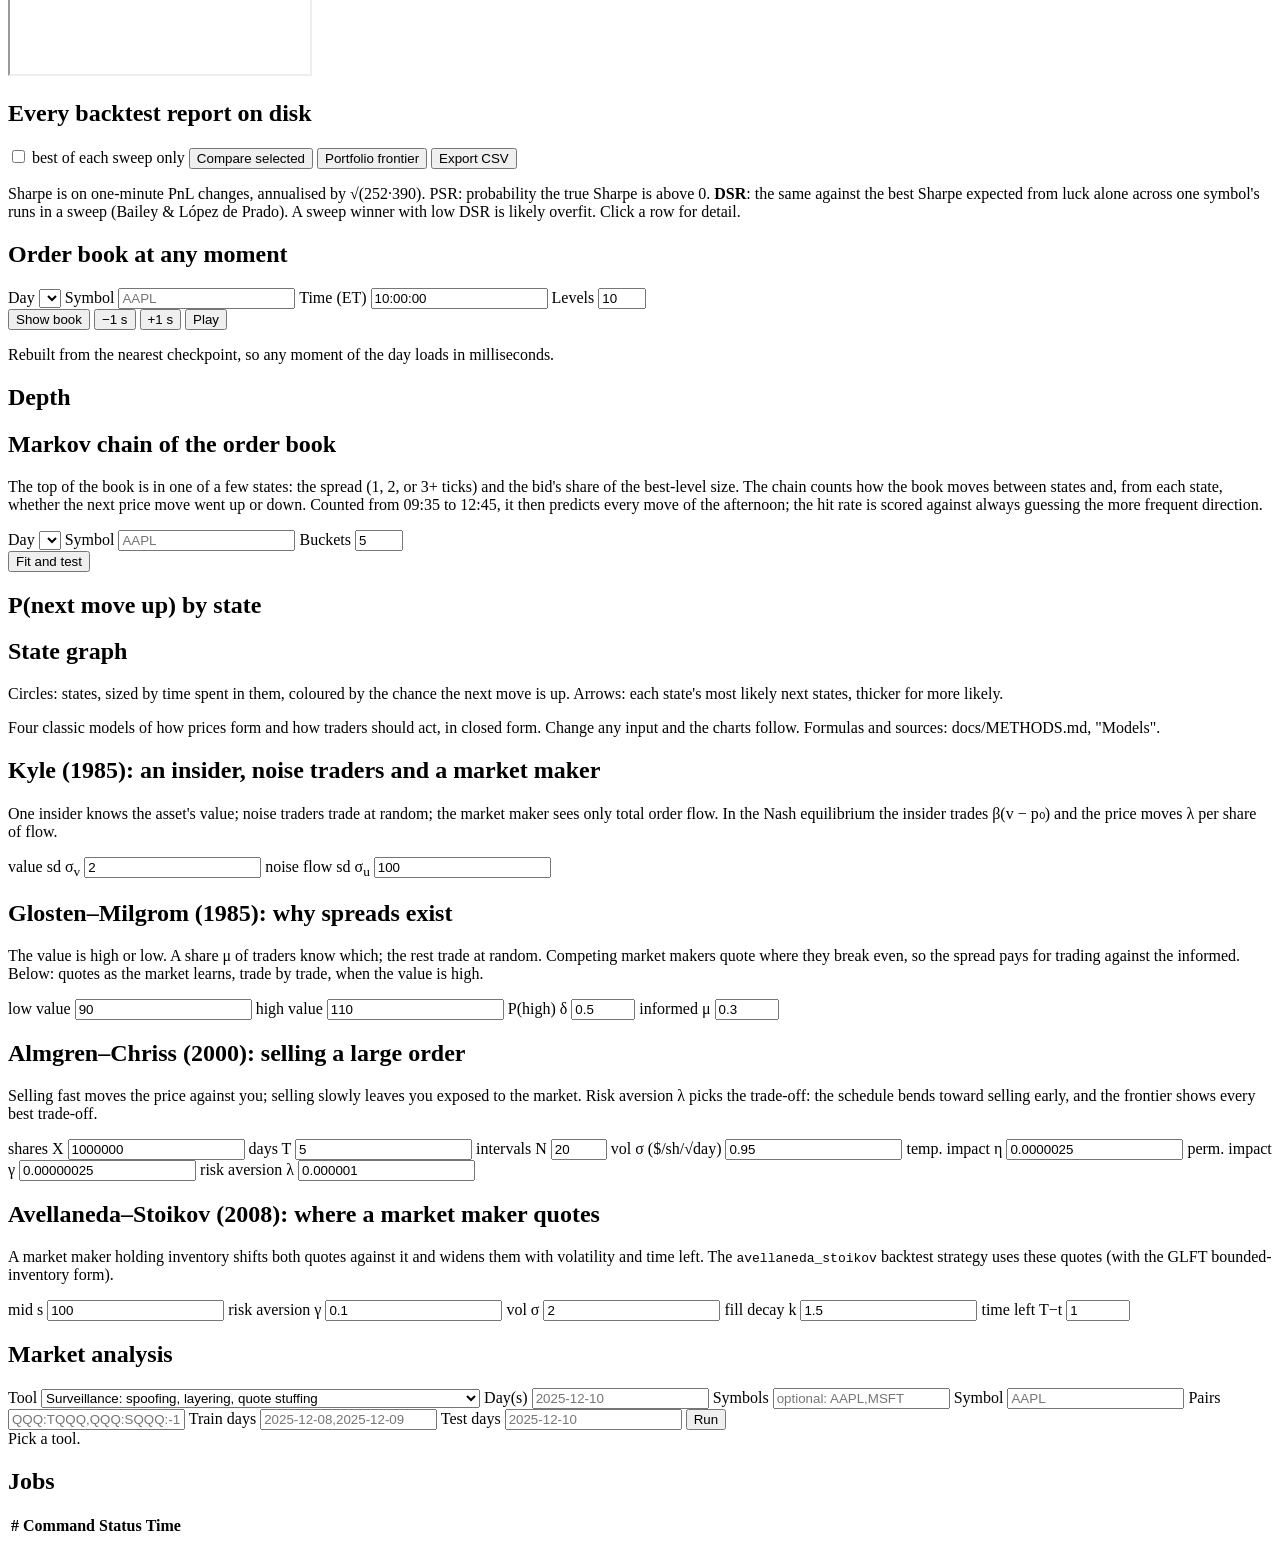
==== commit 82b8ad57: "Score market realism with LOB-Bench statistics itch_realism compares two symbol-days, or a real day " ====
--- a/studio/static/index.html
+++ b/studio/static/index.html
@@ -294,9 +294,11 @@
         <option value="study">Microstructure study, out of sample</option>
         <option value="mlofi">Multi-level OFI and cross-impact (Cont, Cucuringu, Zhang 2023)</option>
         <option value="lobster">Export to LOBSTER format (for LOBCAST, LOBFrame, DeepMarket)</option>
+        <option value="realism">Market realism: a real day against the simulator (LOB-Bench statistics)</option>
       </select></label>
-      <label data-for="surveil bestex replay leadlag mlofi lobster">Day(s) <input name="day" placeholder="2025-12-10"></label>
+      <label data-for="surveil bestex replay leadlag mlofi lobster realism">Day(s) <input name="day" placeholder="2025-12-10"></label>
       <label data-for="surveil bestex mlofi lobster">Symbols <input name="symbols" placeholder="optional: AAPL,MSFT"></label>
+      <label data-for="realism">Symbol <input name="symbol" placeholder="AAPL"></label>
       <label data-for="leadlag">Pairs <input name="pairs" placeholder="QQQ:TQQQ,QQQ:SQQQ:-1"></label>
       <label data-for="study">Train days <input name="train" placeholder="2025-12-08,2025-12-09"></label>
       <label data-for="study">Test days <input name="test" placeholder="2025-12-10"></label>
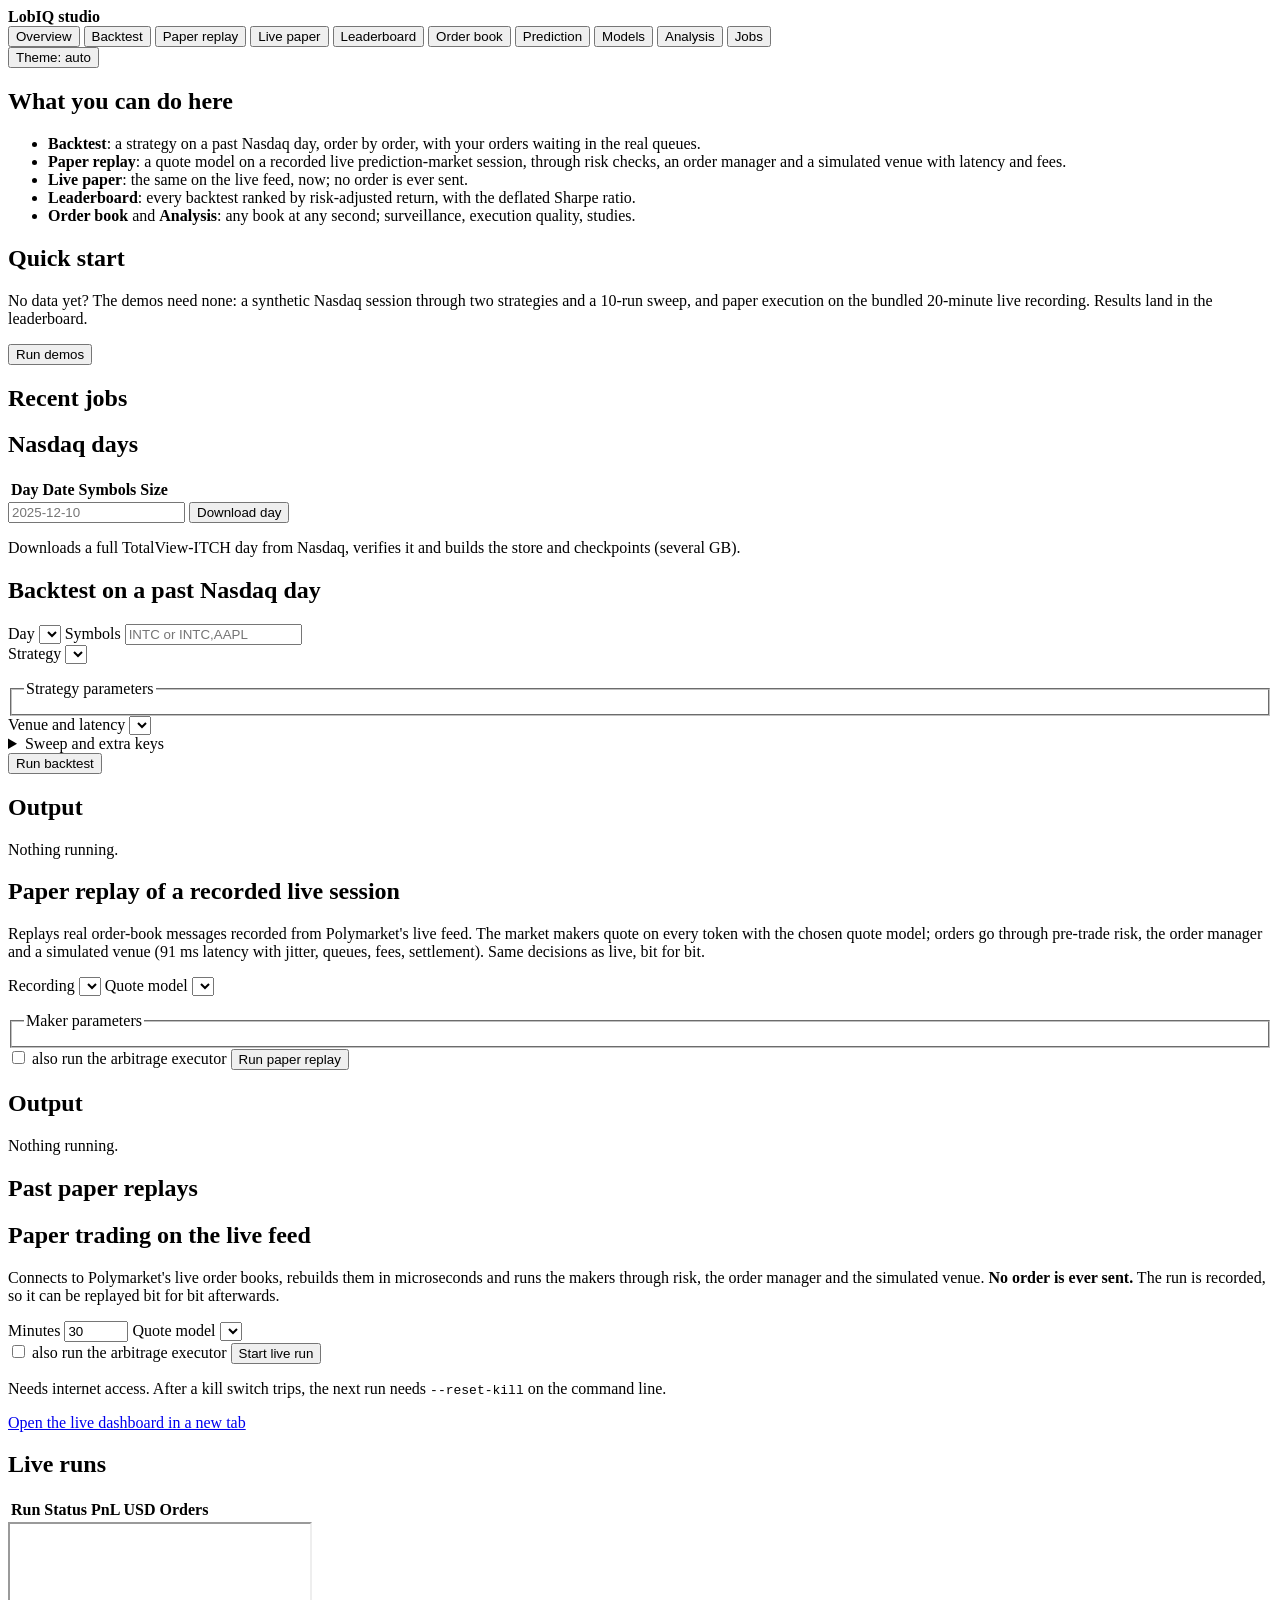
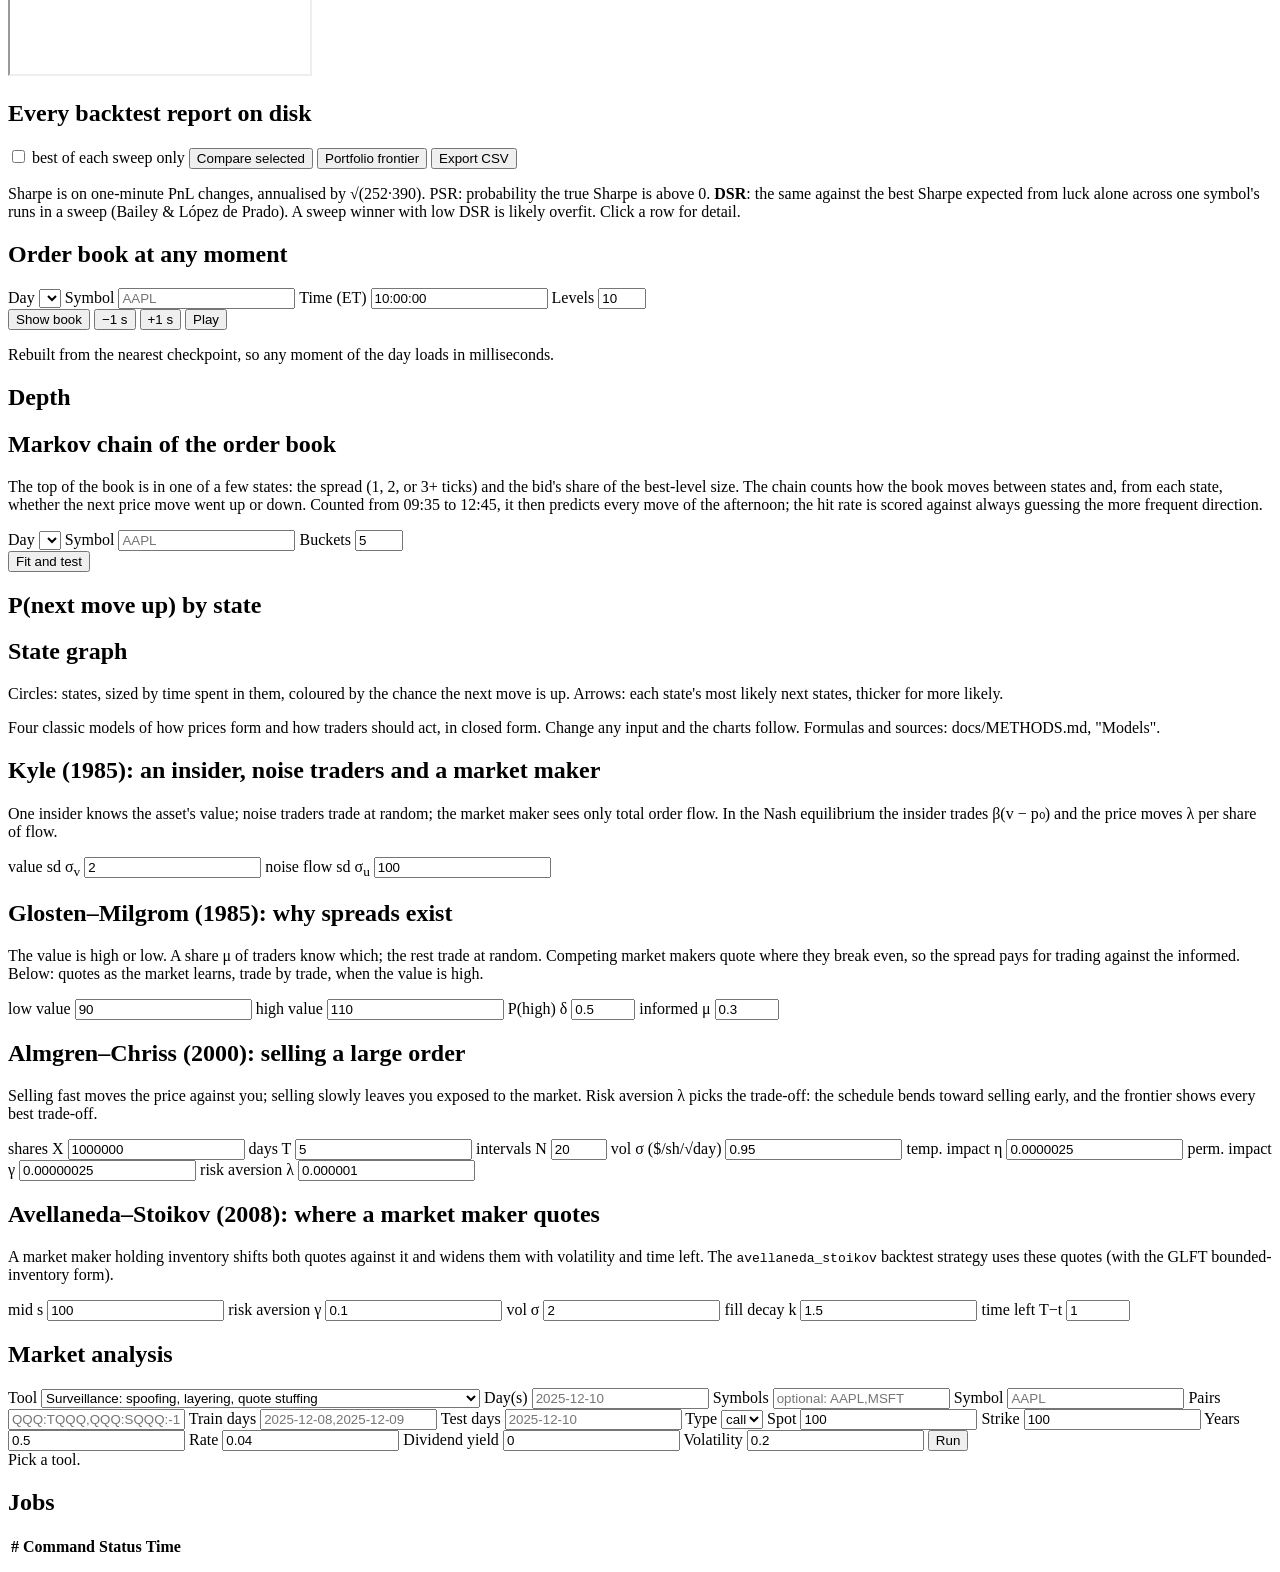
==== commit 9835d3af: "Run the forecasting models from the studio; tighten their inner loops Analysis tab gains vol, hawkes" ====
--- a/studio/static/index.html
+++ b/studio/static/index.html
@@ -295,13 +295,25 @@
         <option value="mlofi">Multi-level OFI and cross-impact (Cont, Cucuringu, Zhang 2023)</option>
         <option value="lobster">Export to LOBSTER format (for LOBCAST, LOBFrame, DeepMarket)</option>
         <option value="realism">Market realism: a real day against the simulator (LOB-Bench statistics)</option>
+        <option value="vol">Volatility forecasts: GARCH and HAR against the makers' EWMA</option>
+        <option value="hawkes">Order flow as a multivariate Hawkes process</option>
+        <option value="regime">Market regimes (hidden Markov model)</option>
+        <option value="alpha">Alpha model: ridge, purged cross-validation, conformal intervals</option>
+        <option value="options">Option price and Greeks: Black-Scholes, binomial, Monte Carlo</option>
       </select></label>
       <label data-for="surveil bestex replay leadlag mlofi lobster realism">Day(s) <input name="day" placeholder="2025-12-10"></label>
-      <label data-for="surveil bestex mlofi lobster">Symbols <input name="symbols" placeholder="optional: AAPL,MSFT"></label>
+      <label data-for="surveil bestex mlofi lobster vol hawkes regime alpha">Symbols <input name="symbols" placeholder="optional: AAPL,MSFT"></label>
       <label data-for="realism">Symbol <input name="symbol" placeholder="AAPL"></label>
       <label data-for="leadlag">Pairs <input name="pairs" placeholder="QQQ:TQQQ,QQQ:SQQQ:-1"></label>
-      <label data-for="study">Train days <input name="train" placeholder="2025-12-08,2025-12-09"></label>
-      <label data-for="study">Test days <input name="test" placeholder="2025-12-10"></label>
+      <label data-for="study vol hawkes regime alpha">Train days <input name="train" placeholder="2025-12-08,2025-12-09"></label>
+      <label data-for="study vol hawkes regime alpha">Test days <input name="test" placeholder="2025-12-10"></label>
+      <label data-for="options">Type <select name="right"><option>call</option><option>put</option></select></label>
+      <label data-for="options">Spot <input name="spot" type="number" step="any" value="100"></label>
+      <label data-for="options">Strike <input name="strike" type="number" step="any" value="100"></label>
+      <label data-for="options">Years <input name="years" type="number" step="any" min="0" value="0.5"></label>
+      <label data-for="options">Rate <input name="rate" type="number" step="any" value="0.04"></label>
+      <label data-for="options">Dividend yield <input name="yield" type="number" step="any" value="0"></label>
+      <label data-for="options">Volatility <input name="vol" type="number" step="any" min="0" value="0.2"></label>
       <button>Run</button>
     </div>
   </form>
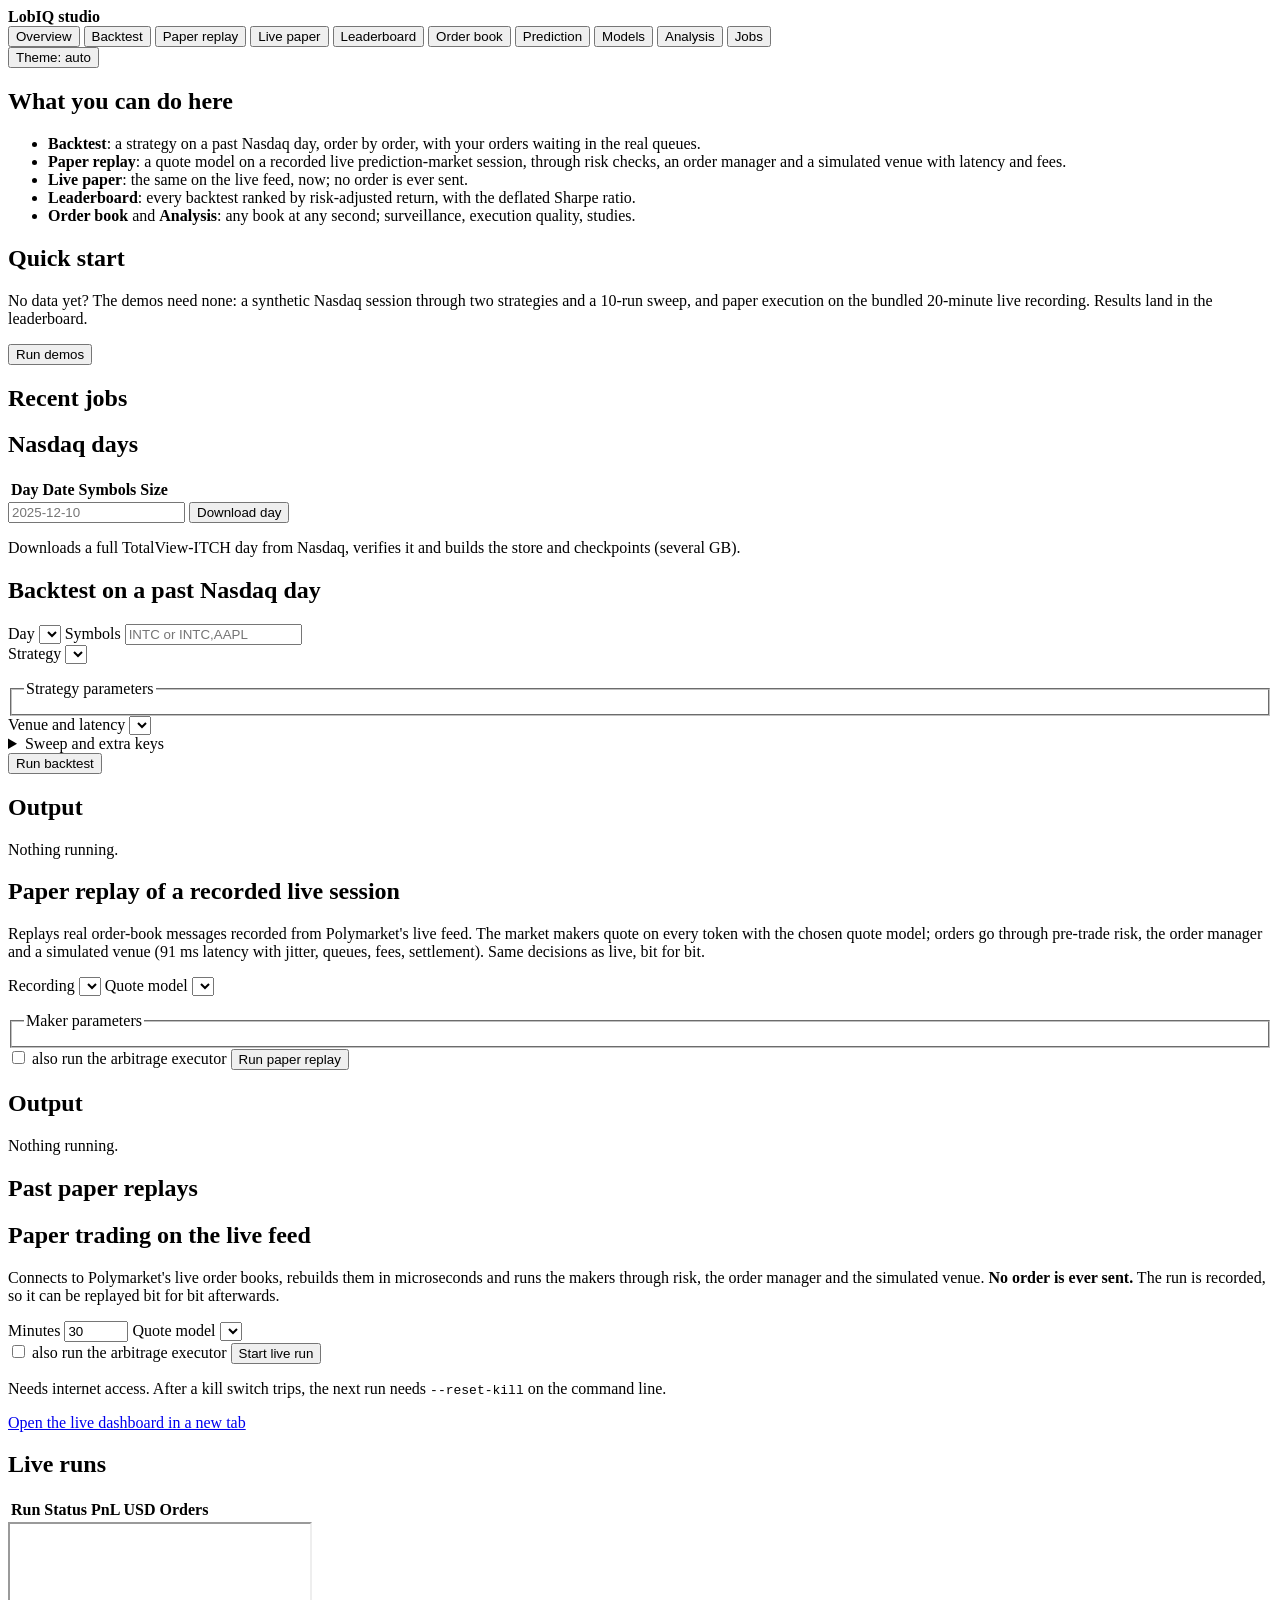
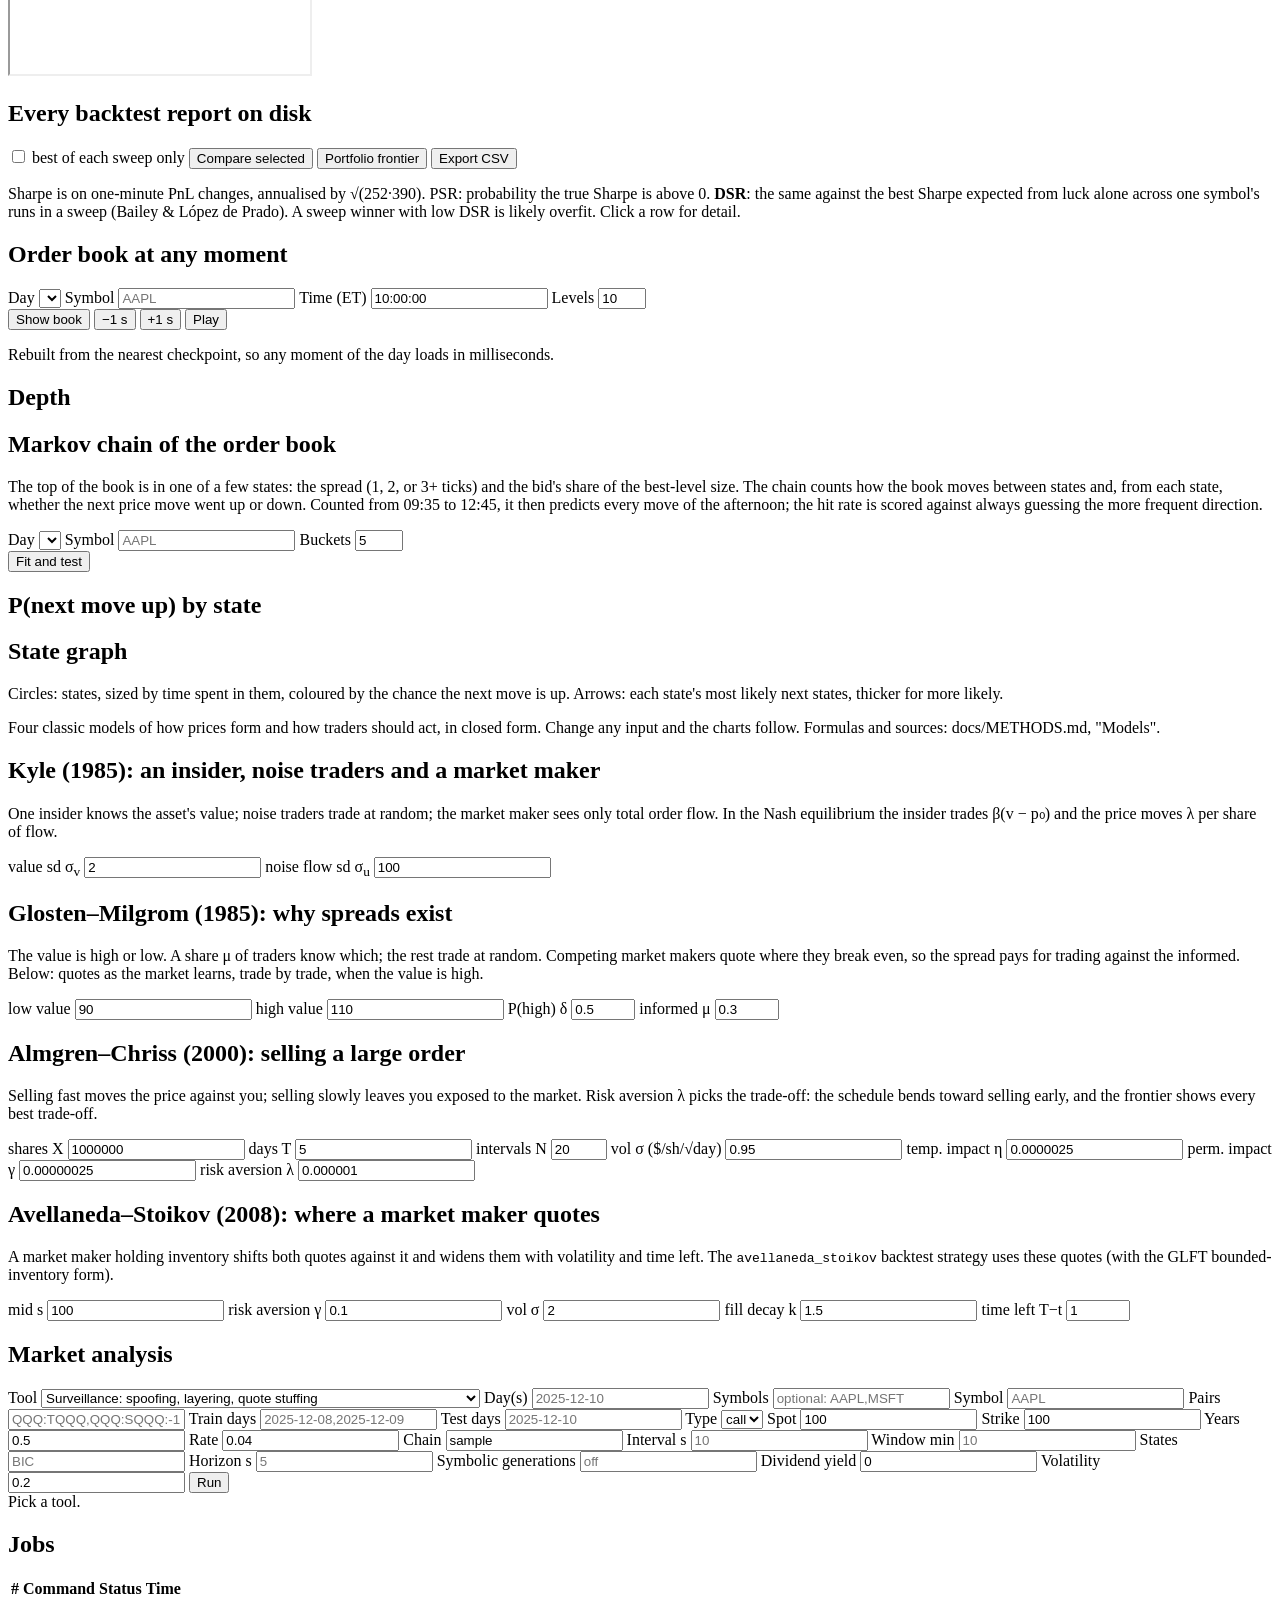
==== commit 8c3431d0: "Show every new tool in the studio and on the published site Analysis tab gains the SVI surface and e" ====
--- a/studio/static/index.html
+++ b/studio/static/index.html
@@ -85,7 +85,7 @@
       </div>
       <label>Strategy <select name="strategy" required></select></label>
       <p id="strat-help" class="muted"></p>
-      <label id="arg-label" hidden>Argument <input name="arg" placeholder="policy.bin"></label>
+      <label id="arg-label" hidden>Argument <input name="arg" placeholder="AAPL.alpha (saved by the alpha tool) or policy.bin"></label>
       <fieldset><legend>Strategy parameters</legend><div id="bt-params" class="params"></div></fieldset>
       <label>Venue and latency <select name="venue"></select></label>
       <details>
@@ -300,6 +300,7 @@
         <option value="regime">Market regimes (hidden Markov model)</option>
         <option value="alpha">Alpha model: ridge, purged cross-validation, conformal intervals</option>
         <option value="options">Option price and Greeks: Black-Scholes, binomial, Monte Carlo</option>
+        <option value="surface">Implied volatility surface (SVI) from an option chain</option>
       </select></label>
       <label data-for="surveil bestex replay leadlag mlofi lobster realism">Day(s) <input name="day" placeholder="2025-12-10"></label>
       <label data-for="surveil bestex mlofi lobster vol hawkes regime alpha">Symbols <input name="symbols" placeholder="optional: AAPL,MSFT"></label>
@@ -311,7 +312,13 @@
       <label data-for="options">Spot <input name="spot" type="number" step="any" value="100"></label>
       <label data-for="options">Strike <input name="strike" type="number" step="any" value="100"></label>
       <label data-for="options">Years <input name="years" type="number" step="any" min="0" value="0.5"></label>
-      <label data-for="options">Rate <input name="rate" type="number" step="any" value="0.04"></label>
+      <label data-for="options surface">Rate <input name="rate" type="number" step="any" value="0.04"></label>
+      <label data-for="surface">Chain <input name="chain" value="sample" placeholder="sample, or NAME.csv in DATA/options"></label>
+      <label data-for="vol">Interval s <input name="interval" placeholder="10"></label>
+      <label data-for="hawkes">Window min <input name="window" placeholder="10"></label>
+      <label data-for="regime">States <input name="states" placeholder="BIC"></label>
+      <label data-for="alpha">Horizon s <input name="horizon" placeholder="5"></label>
+      <label data-for="alpha">Symbolic generations <input name="generations" placeholder="off"></label>
       <label data-for="options">Dividend yield <input name="yield" type="number" step="any" value="0"></label>
       <label data-for="options">Volatility <input name="vol" type="number" step="any" min="0" value="0.2"></label>
       <button>Run</button>
